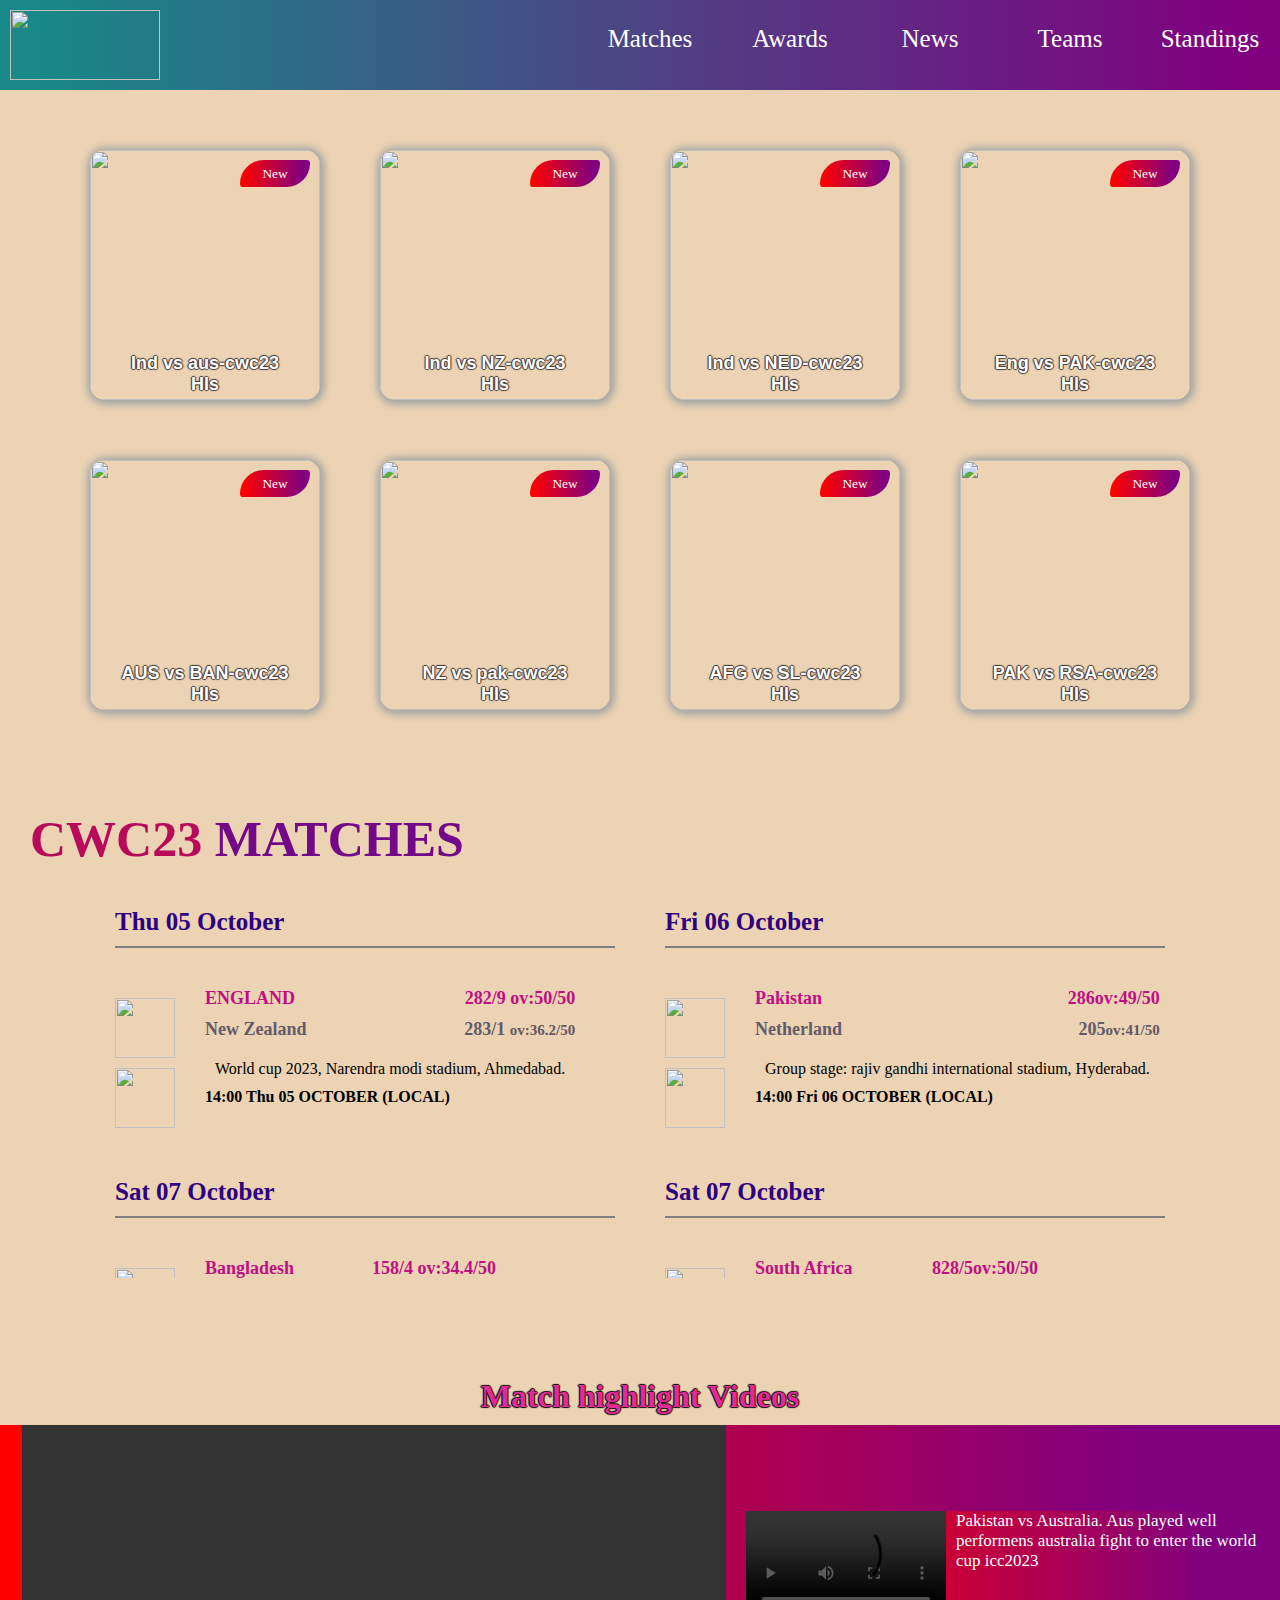
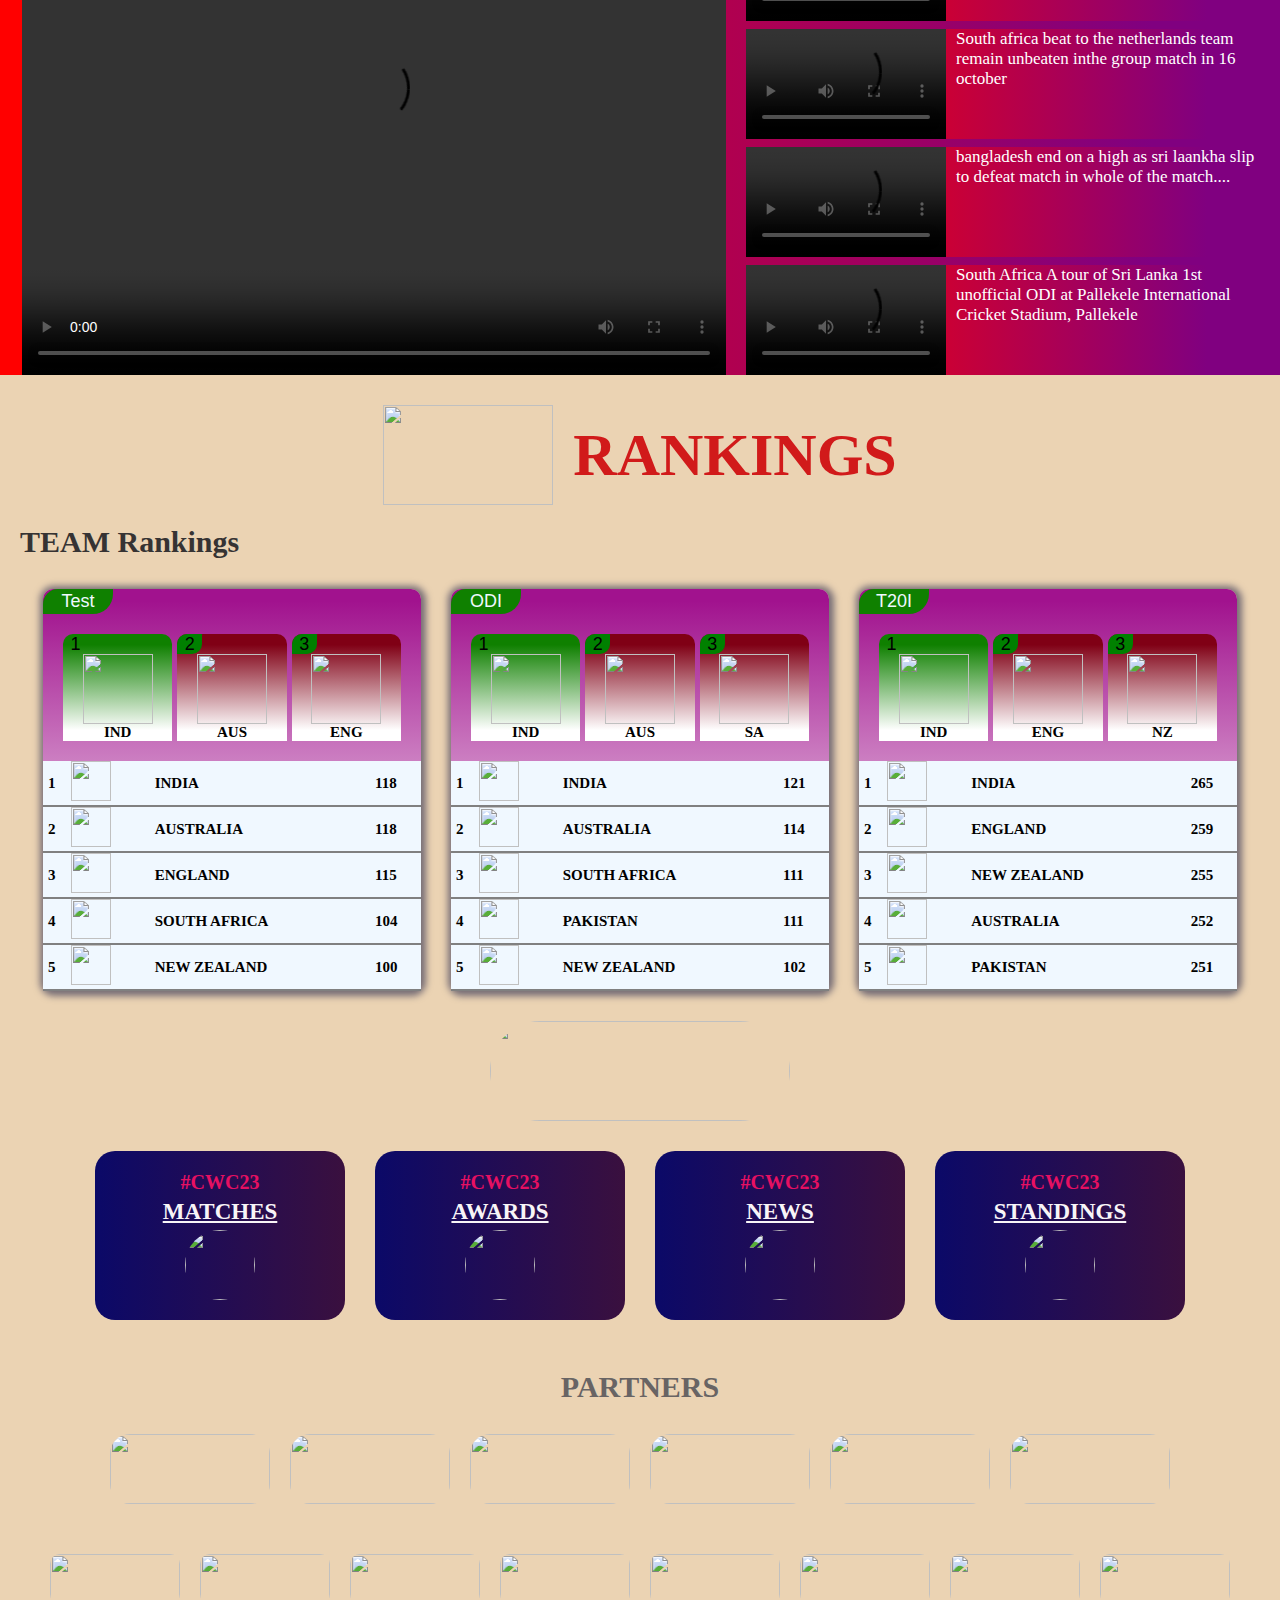
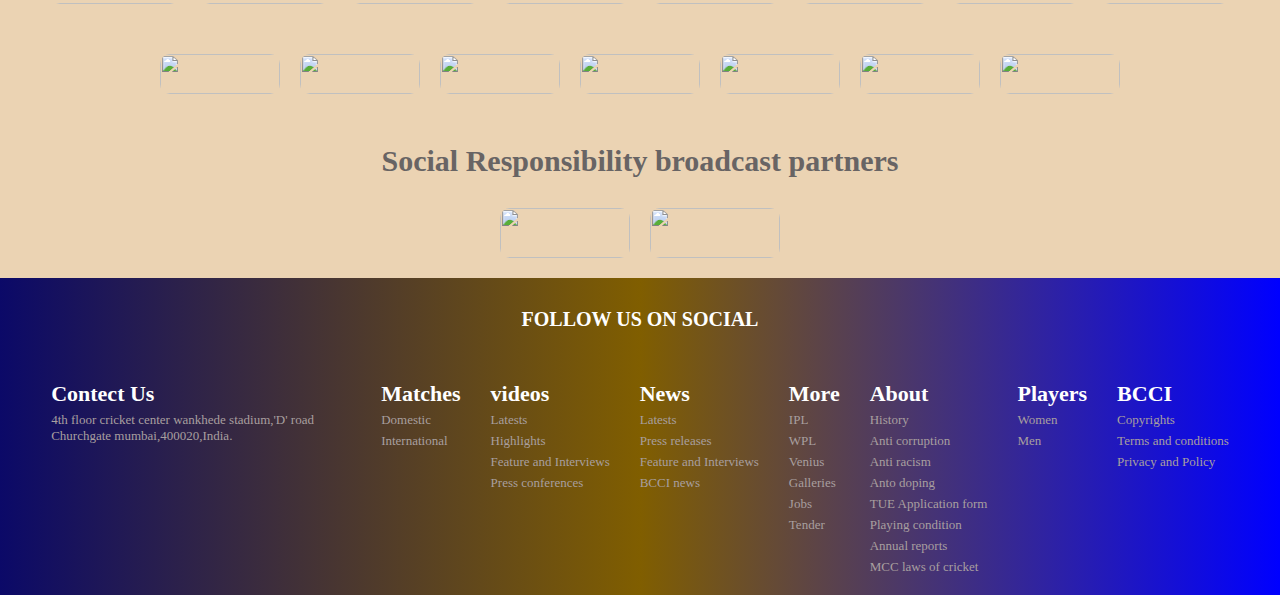
==== index.html @ f3cc15c2 "initial comment" ====
<!DOCTYPE html>
<html>
    <head>
        <title> ICC-Men's Cricket World cup-2023 </title>
        <link rel="stylesheet" type="text/css" href="./index.css"/>
        <meta name="viewport" content="width=device-width, initial-scale=1.0">
        <link rel="stylesheet" href="https://cdnjs.cloudflare.com/ajax/libs/font-awesome/6.4.2/css/all.min.css" integrity="sha512-z3gLpd7yknf1YoNbCzqRKc4qyor8gaKU1qmn+CShxbuBusANI9QpRohGBreCFkKxLhei6S9CQXFEbbKuqLg0DA==" crossorigin="anonymous" referrerpolicy="no-referrer" />
    </head>
    <body>
        <div class="overall-website">  <!--overall website div start-->

            <div class="website-container">         <!--website-container div start-->

                <div class="navbar">            <!--navbar div start-->
                    <img src="https://storage.googleapis.com/kaggle-datasets-images/3879062/6736158/74cc753b3baa33b9eede7b26b424e526/dataset-cover.png?t=2023-10-19-06-51-20"/>
                    <label for="box"><i class="fa-solid fa-bars"></i></label>
                
                    <input type="checkbox" id="box"/>
                    <div class="menu-nav">
                        <a class="matches-page" href="./index.html">Matches</a>
                        <a class="state-page" href="./states.html">Awards</a>
                        <a class="news-page" href="./news.html">News</a>
                        <a class="team-page" href="./teams.html">Teams</a>
                        <a class="stand-page" href="./standings.html">Standings</a>
                    </div>
                </div>                          <!--navbar div end-->

                <div class="match-info">        <!--match highlight pictures div start-->
                    <div class="ind-aus match-hls">
                        <button>New</button>
                    <img src="https://cdn.zeebiz.com/sites/default/files/2023/09/27/262496-untitled-design-43.jpg"/>
                    <p>Ind vs aus-cwc23 Hls</p>
                </div>
                <div class="ind-nz match-hls">
                    <button>New</button>
                    <img src="https://images.firstpost.com/wp-content/uploads/2022/11/IND-vs-NZ-LIVE-1.jpg"/>
                    <p>Ind vs NZ-cwc23 Hls</p>
                </div>
                <div class="ind-ned match-hls">
                    <button>New</button>
                    <img src="https://cricketaddictor.com/wp-content/uploads/2023/11/India-vs-Netherlands-2.webp"/>
                    <p>Ind vs NED-cwc23 Hls</p>
                </div>
                <div class="eng-pak match-hls">
                    <button>New</button>
                    <img src="https://imgnew.outlookindia.com/uploadimage/library/16_9/16_9_5/IMAGE_1699460988.webp"/>
                    <p>Eng vs PAK-cwc23 Hls</p>
                </div>
                <div class="aus-ban match-hls">   
                    <button>New</button>  
                    <img src="https://imgk.timesnownews.com/story/1561051353-zampa-celebrates-with-australia-teammates-ap.jpg?tr=w-400,h-300,fo-auto"/>
                    <p>AUS vs BAN-cwc23 Hls</p>
                </div>
                <div class="nz-pak match-hls">
                    <button>New</button>
                    <img src="https://c.ndtvimg.com/2023-09/lun0u4b_rachin-ravindra-afp_625x300_29_September_23.jpg?im=FaceCrop,algorithm=dnn,width=1200,height=675?im=FitAndFill=(800,400)"/>
                    <p>NZ vs pak-cwc23 Hls</p>
                </div>
                <div class="afg-sl match-hls">
                    <button>New</button>
                    <img src="https://img1.hscicdn.com/image/upload/f_auto/lsci/db/PICTURES/CMS/366700/366709.jpg"/>
                    <p>AFG vs SL-cwc23 Hls</p>
                </div>
                <div class="pak-rsa match-hls">
                    <button>New</button>
                    <img src="https://imgnew.outlookindia.com/uploadimage/library/16_9/16_9_5/IMAGE_1698427431.webp"/>
                    <p>PAK vs RSA-cwc23 Hls</p>
                </div>
                </div>                    <!--match highlight pictures div end-->

                <div class="matches-event">       <!--matches loc-time div start-->
                <h1>CWC23 <span>MATCHES</span></h1>
                <div class="day-date">         
                    <div class="match-day-date">            <!--matches event 1 overall div start-->
                        <h3 class="time">Thu 05 October</h3>
                        <div class="img-content">        
                            <div class="count-logo">
                            <img src="https://cdn.freebiesupply.com/logos/large/2x/england-logo-png-transparent.png"/>
                            <img src="https://cdn.freebiesupply.com/logos/large/2x/trade-new-zealand-logo-png-transparent.png"/>
                            </div>

                            <div class="location">
                                <div>
                                    <h3>ENGLAND</h3>
                                    <h3>282/9 <bold>ov:50/50</bold></h3>
                                </div>
                                <div>
                                    <h3>New Zealand</h3>
                                    <h3>283/1 <bold>ov:36.2/50</bold></h3>
                                </div>
                                <div>
                                    <p>World cup 2023, Narendra modi stadium, Ahmedabad.</p>
                                    <h4>14:00 Thu 05 OCTOBER (LOCAL)</h4>
                                </div>

                            </div>
                        </div>

                    </div>        <!--matches event 1 overall div end-->

                    <div class="match-day-date">            <!--matches event 2 overall div start-->
                        <h3 class="time">Fri 06 October</h3>
                        <div class="img-content">        
                            <div class="count-logo">
                            <img src="https://static.vecteezy.com/system/resources/previews/010/178/369/non_2x/flag-of-pakistan-free-photo.jpg"/>
                            <img src="https://upload.wikimedia.org/wikipedia/en/thumb/7/78/Netherlands_national_football_team_logo.svg/1200px-Netherlands_national_football_team_logo.svg.png"/>
                            </div>

                            <div class="location">
                                <div>
                                    <h3>Pakistan</h3>
                                    <h3>286<bold>ov:49/50</bold></h3>
                                </div>
                                <div>
                                    <h3>Netherland</h3>
                                    <h3>205<bold>ov:41/50</bold></h3>
                                </div>
                                <div>
                                    <p>Group stage: rajiv gandhi international stadium, Hyderabad.</p>
                                    <h4>14:00 Fri 06 OCTOBER (LOCAL)</h4>
                                </div>

                            </div>
                        </div>

                    </div>        <!--matches event 2 overall div end-->

                    <div class="match-day-date">            <!--matches event 3 overall div start-->
                        <h3 class="time">Sat 07 October</h3>
                        <div class="img-content">        
                            <div class="count-logo">
                            <img src="https://upload.wikimedia.org/wikipedia/commons/thumb/8/84/Government_Seal_of_Bangladesh.svg/1200px-Government_Seal_of_Bangladesh.svg.png"/>
                            <img src="https://upload.wikimedia.org/wikipedia/commons/thumb/c/cd/Flag_of_Afghanistan_%282013%E2%80%932021%29.svg/800px-Flag_of_Afghanistan_%282013%E2%80%932021%29.svg.png"/>
                            </div>

                            <div class="location">
                                <div>
                                    <h3>Bangladesh</h3>
                                    <h3>158/4 <bold>ov:34.4/50</bold></h3>
                                </div>
                                <div>
                                    <h3>Afganistan</h3>
                                    <h3>256<bold> ov:37.2/50</bold></h3>
                                </div>
                                <div>
                                    <p>Group stage: HPCA stadium, Dharamsala.</p>
                                    <h4>10:30 Sat 07 OCTOBER (LOCAL)</h4>
                                </div>

                            </div>
                        </div>

                    </div>        <!--matches event 3 overall div end--> 

                    <div class="match-day-date">            <!--matches event 4 overall div start-->
                        <h3 class="time">Sat 07 October</h3>
                        <div class="img-content">        
                            <div class="count-logo">
                            <img src="https://seeklogo.com/images/S/south-africa-flag-logo-09B8D021F0-seeklogo.com.png"/>
                            <img src="https://cdn.britannica.com/13/4413-004-3277D2EF/Flag-Sri-Lanka.jpg"/>
                            </div>

                            <div class="location">
                                <div>
                                    <h3>South Africa</h3>
                                    <h3>828/5<bold>ov:50/50</bold></h3>
                                </div>
                                <div>
                                    <h3>Sri Lankha</h3>
                                    <h3>326<bold>ov:44.5/50</bold></h3>
                                </div>
                                <div>
                                    <p>Group stage:Arun Jaitley stadium, Delhi.</p>
                                    <h4>14:00 Sat 07 OCTOBER (LOCAL)</h4>
                                </div>

                            </div>
                        </div>

                    </div>        <!--matches event 4 overall div end-->

                    <div class="match-day-date">            <!--matches event 5 overall div start-->
                        <h3 class="time">Sun 08 October</h3>
                        <div class="img-content">        
                            <div class="count-logo">
                            <img src="https://d1csarkz8obe9u.cloudfront.net/posterpreviews/india-flag-design-template-186e8b084e00b5e1f777ddf3f534b763_screen.jpg?ts=1625072969"/>
                            <img src="https://logowik.com/content/uploads/images/816_australia_flag.jpg"/>
                            </div>

                            <div class="location">
                                <div>
                                    <h3>India</h3>
                                    <h3>201/4 <bold>ov:41.2/50</bold></h3>
                                </div>
                                <div>
                                    <h3>Australia</h3>
                                    <h3>282/9 <bold>ov:49.3/50</bold></h3>
                                </div>
                                <div>
                                    <p>Group Stage: MA Chidambaram stadium, chennai.</p>
                                    <h4>14:00 Sun 08 OCTOBER (LOCAL)</h4>
                                </div>

                            </div>
                        </div>

                    </div>        <!--matches event 5 overall div end-->

                    <div class="match-day-date">            <!--matches event 6 overall div start-->
                        <h3 class="time">Mon 09 October</h3>
                        <div class="img-content">        
                            <div class="count-logo">
                            <img src="https://i.pinimg.com/originals/b4/72/51/b47251a51c6e125e9078f920d0174de6.png"/>
                            <img src="https://upload.wikimedia.org/wikipedia/en/thumb/7/78/Netherlands_national_football_team_logo.svg/1200px-Netherlands_national_football_team_logo.svg.png"/>
                            </div>

                            <div class="location">
                                <div>
                                    <h3>New Zealand</h3>
                                    <h3>322/7 <bold>ov:50/50</bold></h3>
                                </div>
                                <div>
                                    <h3>Netherland</h3>
                                    <h3>223/9 <bold>ov:46.3/50</bold></h3>
                                </div>
                                <div>
                                    <p>Group Stage: Rajiv gandhi international stadium, Hyderabad.</p>
                                    <h4>14:00 Mon 09 OCTOBER (LOCAL)</h4>
                                </div>

                            </div>
                        </div>

                    </div>        <!--matches event 6 overall div end-->

                    <div class="match-day-date">            <!--matches event 7 overall div start-->
                        <h3 class="time">Tue 10 October</h3>
                        <div class="img-content">        
                            <div class="count-logo">
                            <img src="https://cdn.freebiesupply.com/logos/large/2x/england-logo-png-transparent.png"/>
                            <img src="https://upload.wikimedia.org/wikipedia/commons/thumb/8/84/Government_Seal_of_Bangladesh.svg/1200px-Government_Seal_of_Bangladesh.svg.png"/>
                            </div>

                            <div class="location">
                                <div>
                                    <h3>ENGLAND</h3>
                                    <h3>364/9 <bold>ov:50/50</bold></h3>
                                </div>
                                <div>
                                    <h3>Bangladesh</h3>
                                    <h3>227 <bold>ov:48.2/50</bold></h3>
                                </div>
                                <div>
                                    <p>Group Stage: HPCA Stadium Dharamsala.</p>
                                    <h4>10:30 Thu 10 OCTOBER (LOCAL)</h4>
                                </div>

                            </div>
                        </div>

                    </div>        <!--matches event 7 overall div end-->

                    <div class="match-day-date">            <!--matches event 8  overall div start-->
                        <h3 class="time">Tue 10 October</h3>
                        <div class="img-content">        
                            <div class="count-logo">
                            <img src="https://static.vecteezy.com/system/resources/previews/010/178/369/non_2x/flag-of-pakistan-free-photo.jpg"/>
                            <img src="https://iconape.com/wp-content/png_logo_vector/sri-lanka-flag-logo.png"/>
                            </div>

                            <div class="location">
                                <div>
                                    <h3>Pakistan</h3>
                                    <h3>345/4 <bold>ov:48.2/50</bold></h3>
                                </div>
                                <div>
                                    <h3>Sri Lankha</h3>
                                    <h3>344/9 <bold>ov:50/50</bold></h3>
                                </div>
                                <div>
                                    <p>Group Stage: Rajiv gandhi international stadium,  Hyderabad.</p>
                                    <h4>14:00 Tue 105 OCTOBER (LOCAL)</h4>
                                </div>

                            </div>
                        </div>

                    </div>        <!--matches event 8 overall div end-->

                    <div class="match-day-date">            <!--matches event 9 overall div start-->
                        <h3 class="time">Wed 11 October</h3>
                        <div class="img-content">        
                            <div class="count-logo">
                            <img src="https://d1csarkz8obe9u.cloudfront.net/posterpreviews/india-flag-design-template-186e8b084e00b5e1f777ddf3f534b763_screen.jpg?ts=1625072969"/>
                            <img src="https://cdn.freebiesupply.com/logos/large/2x/flag-of-afghanistan-logo-svg-vector.svg"/>
                            </div>

                            <div class="location">
                                <div>
                                    <h3>India</h3>
                                    <h3>273/2 <bold>ov:35/50</bold></h3>
                                </div>
                                <div>
                                    <h3>Afghanistan</h3>
                                    <h3>272/8 <bold>ov:50/50</bold></h3>
                                </div>
                                <div>
                                    <p>Group Stage: Arun jaitley stadium, Delhi.</p>
                                    <h4>14:00 Wed 11 OCTOBER (LOCAL)</h4>
                                </div>

                            </div>
                        </div>

                    </div>        <!--matches event 9 overall div end-->

                    <div class="match-day-date">            <!--matches event 10 overall div start-->
                        <h3 class="time">Thu 12 October</h3>
                        <div class="img-content">        
                            <div class="count-logo">
                            <img src="https://logowik.com/content/uploads/images/816_australia_flag.jpg"/>
                            <img src="https://seeklogo.com/images/S/south-africa-flag-logo-09B8D021F0-seeklogo.com.png"/>
                            </div>

                            <div class="location">
                                <div>
                                    <h3>Australia</h3>
                                    <h3>177 <bold>ov:40.5/50</bold></h3>
                                </div>
                                <div>
                                    <h3>South Africa</h3>
                                    <h3>311/7 <bold>ov:50/50</bold></h3>
                                </div>
                                <div>
                                    <p>Group Stage: BRSABVE Cricket stadium, lucknow.</p>
                                    <h4>14:00 THU 12 OCTOBER (LOCAL)</h4>
                                </div>

                            </div>
                        </div>

                    </div>        <!--matches event 10 overall div end-->

                    <div class="match-day-date">            <!--matches event 11 overall div start-->
                        <h3 class="time">Fri 13 October</h3>
                        <div class="img-content">        
                            <div class="count-logo">
                            <img src="https://i.pinimg.com/originals/b4/72/51/b47251a51c6e125e9078f920d0174de6.png"/>
                            <img src="https://upload.wikimedia.org/wikipedia/commons/thumb/8/84/Government_Seal_of_Bangladesh.svg/1200px-Government_Seal_of_Bangladesh.svg.png"/>
                            </div>

                            <div class="location">
                                <div>
                                    <h3>New Zealand</h3>
                                    <h3>248/2 <bold>ov:42.5/50</bold></h3>
                                </div>
                                <div>
                                    <h3>Bangladesh</h3>
                                    <h3>245/9 <bold>ov:50/50</bold></h3>
                                </div>
                                <div>
                                    <p>Group Stage: MA Chidambaram stadium, Chennai.</p>
                                    <h4>14:00 Fri 13 OCTOBER (LOCAL)</h4>
                                </div>

                            </div>
                        </div>

                    </div>        <!--matches event 11 overall div end-->

                    <div class="match-day-date">            <!--matches event 12 overall div start-->
                        <h3 class="time">Sat 14 October</h3>
                        <div class="img-content">        
                            <div class="count-logo">
                            <img src="https://d1csarkz8obe9u.cloudfront.net/posterpreviews/india-flag-design-template-186e8b084e00b5e1f777ddf3f534b763_screen.jpg?ts=1625072969"/>
                            <img src="https://static.vecteezy.com/system/resources/previews/010/178/369/non_2x/flag-of-pakistan-free-photo.jpg"/>
                            </div>

                            <div class="location">
                                <div>
                                    <h3>India</h3>
                                    <h3>192/3 <bold>ov:30.3/50</bold></h3>
                                </div>
                                <div>
                                    <h3>Pakistan</h3>
                                    <h3>191 <bold>ov:42.5/50</bold></h3>
                                </div>
                                <div>
                                    <p>Group Stage: Narendra modi stadium, Ahmedabad.</p>
                                    <h4>14:00 Sat 14 OCTOBER (LOCAL)</h4>
                                </div>

                            </div>
                        </div>

                    </div>        <!--matches event 12 overall div end-->

                    <div class="match-day-date">            <!--matches event 13 overall div start-->
                        <h3 class="time">Sun 15 October</h3>
                        <div class="img-content">        
                            <div class="count-logo">
                            <img src="https://cdn.freebiesupply.com/logos/large/2x/england-logo-png-transparent.png"/>
                            <img src="https://cdn.freebiesupply.com/logos/large/2x/flag-of-afghanistan-logo-svg-vector.svg"/>
                            </div>

                            <div class="location">
                                <div>
                                    <h3>ENGLAND</h3>
                                    <h3>215<bold>ov:40.3/50</bold></h3>
                                </div>
                                <div>
                                    <h3>Afghanistan</h3>
                                    <h3>284<bold>ov:49.5/50</bold></h3>
                                </div>
                                <div>
                                    <p>Group Stage: Arun jaitley stadium,  Delhi.</p>
                                    <h4>14:00 Sun 15 OCTOBER (LOCAL)</h4>
                                </div>

                            </div>
                        </div>

                    </div>        <!--matches event 13 overall div end-->

                    <div class="match-day-date">            <!--matches event 14 overall div start-->
                        <h3 class="time">Mon 16 October</h3>
                        <div class="img-content">        
                            <div class="count-logo">
                            <img src="https://logowik.com/content/uploads/images/816_australia_flag.jpg"/>
                            <img src="https://iconape.com/wp-content/png_logo_vector/sri-lanka-flag-logo.png"/>
                            </div>

                            <div class="location">
                                <div>
                                    <h3>Australia</h3>
                                    <h3>215/5 <bold>ov:35.5/50</bold></h3>
                                </div>
                                <div>
                                    <h3>Sri Lankha</h3>
                                    <h3>209 <bold>ov:43.3/50</bold></h3>
                                </div>
                                <div>
                                    <p>Group Stage: BRSABVE Cricket Stadium, Lucknow.</p>
                                    <h4>14:00 Mon 16 OCTOBER (LOCAL)</h4>
                                </div>

                            </div>
                        </div>

                    </div>        <!--matches event 14 overall div end-->

                    <div class="match-day-date">            <!--matches event 15 overall div start-->
                        <h3 class="time">Tue 17 October</h3>
                        <div class="img-content">        
                            <div class="count-logo">
                            <img src="https://seeklogo.com/images/S/south-africa-flag-logo-09B8D021F0-seeklogo.com.png"/>
                            <img src="https://upload.wikimedia.org/wikipedia/en/thumb/7/78/Netherlands_national_football_team_logo.svg/1200px-Netherlands_national_football_team_logo.svg.png"/>
                            </div>

                            <div class="location">
                                <div>
                                    <h3>South Africa</h3>
                                    <h3>207<bold>ov:42.5/50</bold></h3>
                                </div>
                                <div>
                                    <h3>Netherlands</h3>
                                    <h3>245/8 <bold>ov:43/50</bold></h3>
                                </div>
                                <div>
                                    <p>Group Stage: HPCA Stadium, Dharamsala.</p>
                                    <h4>14:00 Tue 17 OCTOBER (LOCAL)</h4>
                                </div>

                            </div>
                        </div>

                    </div>        <!--matches event 15 overall div end-->

                    <div class="match-day-date">            <!--matches event 16 overall div start-->
                        <h3 class="time">Wed 18 October</h3>
                        <div class="img-content">        
                            <div class="count-logo">
                            <img src="https://i.pinimg.com/originals/b4/72/51/b47251a51c6e125e9078f920d0174de6.png"/>
                            <img src="https://cdn.freebiesupply.com/logos/large/2x/flag-of-afghanistan-logo-svg-vector.svg"/>
                            </div>

                            <div class="location">
                                <div>
                                    <h3>New Zealand</h3>
                                    <h3>288/6 <bold>ov:50/50</bold></h3>
                                </div>
                                <div>
                                    <h3>Afghanistan</h3>
                                    <h3>139 <bold>ov:34.4/50</bold></h3>
                                </div>
                                <div>
                                    <p>Group Stage: MA chidambaram stadium, Chennai.</p>
                                    <h4>14:00 wed 18 OCTOBER (LOCAL)</h4>
                                </div>

                            </div>
                        </div>

                    </div>        <!--matches event 16 overall div end-->

                    <div class="match-day-date">            <!--matches event 17 overall div start-->
                        <h3 class="time">Thu 19 October</h3>
                        <div class="img-content">        
                            <div class="count-logo">
                            <img src="https://d1csarkz8obe9u.cloudfront.net/posterpreviews/india-flag-design-template-186e8b084e00b5e1f777ddf3f534b763_screen.jpg?ts=1625072969"/>
                            <img src="https://upload.wikimedia.org/wikipedia/commons/thumb/8/84/Government_Seal_of_Bangladesh.svg/1200px-Government_Seal_of_Bangladesh.svg.png"/>
                            </div>

                            <div class="location">
                                <div>
                                    <h3>India</h3>
                                    <h3>261/3 <bold>ov:41.3/50</bold></h3>
                                </div>
                                <div>
                                    <h3>Bangladesh</h3>
                                    <h3>256/8 <bold>ov:50/50</bold></h3>
                                </div>
                                <div>
                                    <p>Group Stage:  MCA international stadium, Pune.</p>
                                    <h4>14:00 Thu 19 OCTOBER (LOCAL)</h4>
                                </div>

                            </div>
                        </div>

                    </div>        <!--matches event 17 overall div end-->

                    <div class="match-day-date">            <!--matches event 18 overall div start-->
                        <h3 class="time">Fri 20 October</h3>
                        <div class="img-content">        
                            <div class="count-logo">
                            <img src="https://logowik.com/content/uploads/images/816_australia_flag.jpg"/>
                            <img src="https://static.vecteezy.com/system/resources/previews/010/178/369/non_2x/flag-of-pakistan-free-photo.jpg"/>
                            </div>

                            <div class="location">
                                <div>
                                    <h3>Australia</h3>
                                    <h3>267/9 <bold>ov:50/50</bold></h3>
                                </div>
                                <div>
                                    <h3>Pakistan</h3>
                                    <h3>305 <bold>ov:45.3/50</bold></h3>
                                </div>
                                <div>
                                    <p>Group Stage: M. Chinnaswamy stadium, Bengaluru.</p>
                                    <h4>14:00 fri 20 OCTOBER (LOCAL)</h4>
                                </div>

                            </div>
                        </div>

                    </div>        <!--matches event 18 overall div end-->

                    <div class="match-day-date">            <!--matches event 19 overall div start-->
                        <h3 class="time">Sat 21 October</h3>
                        <div class="img-content">        
                            <div class="count-logo">
                            <img src="https://upload.wikimedia.org/wikipedia/en/thumb/7/78/Netherlands_national_football_team_logo.svg/1200px-Netherlands_national_football_team_logo.svg.png"/>
                            <img src="https://iconape.com/wp-content/png_logo_vector/sri-lanka-flag-logo.png"/>
                            </div>

                            <div class="location">
                                <div>
                                    <h3>Netherlands</h3>
                                    <h3>262 <bold>ov:49.4/50</bold></h3>
                                </div>
                                <div>
                                    <h3>Sri Lankha</h3>
                                    <h3>263/3 <bold>ov:48.2/50</bold></h3>
                                </div>
                                <div>
                                    <p>World cup 2023, knockout Stage Wankhede Stadium,Mumbai.</p>
                                    <h4>14:00 Sat 21 OCTOBER (LOCAL)</h4>
                                </div>

                            </div>
                        </div>

                    </div>        <!--matches event 19 overall div end-->

                    <div class="match-day-date">            <!--matches event 20 overall div start-->
                        <h3 class="time">Sat 21 October</h3>
                        <div class="img-content">        
                            <div class="count-logo">
                            <img src="https://cdn.freebiesupply.com/logos/large/2x/england-logo-png-transparent.png"/>
                            <img src="https://seeklogo.com/images/S/south-africa-flag-logo-09B8D021F0-seeklogo.com.png"/>
                            </div>

                            <div class="location">
                                <div>
                                    <h3>ENGLAND</h3>
                                    <h3>170 <bold>ov:22/50</bold></h3>
                                </div>
                                <div>
                                    <h3>South Africa</h3>
                                    <h3>399/7 <bold>ov:50/50</bold></h3>
                                </div>
                                <div>
                                    <p>Group Stage: Wankhede stadium, Mumbai.</p>
                                    <h4>14:00 Sat 21 OCTOBER (LOCAL)</h4>
                                </div>

                            </div>
                        </div>

                    </div>        <!--matches event 20 overall div end-->

                    <div class="match-day-date">            <!--matches event 21 overall div start-->
                        <h3 class="time">Sun 22 October</h3>
                        <div class="img-content">        
                            <div class="count-logo">
                            <img src="https://d1csarkz8obe9u.cloudfront.net/posterpreviews/india-flag-design-template-186e8b084e00b5e1f777ddf3f534b763_screen.jpg?ts=1625072969"/>
                            <img src="https://i.pinimg.com/736x/da/ed/e6/daede60a58c1331c176f3a78d3ceeda9.jpg"/>
                            </div>

                            <div class="location">
                                <div>
                                    <h3>India</h3>
                                    <h3>274/6 <bold>ov:48/50</bold></h3>
                                </div>
                                <div>
                                    <h3>New Zealand</h3>
                                    <h3>273 <bold>ov:50/50</bold></h3>
                                </div>
                                <div>
                                    <p>Group Stage: HPCA stadium,  Dharamsala.</p>
                                    <h4>14:00 Sun 22 OCTOBER (LOCAL)</h4>
                                </div>

                            </div>
                        </div>

                    </div>        <!--matches event 21 overall div end-->

                    <div class="match-day-date">            <!--matches event 22 overall div start-->
                        <h3 class="time">mon 23 October</h3>
                        <div class="img-content">        
                            <div class="count-logo">
                            <img src="https://static.vecteezy.com/system/resources/previews/010/178/369/non_2x/flag-of-pakistan-free-photo.jpg"/>
                            <img src="https://cdn.freebiesupply.com/logos/large/2x/flag-of-afghanistan-logo-svg-vector.svg"/>
                            </div>

                            <div class="location">
                                <div>
                                    <h3>Pakistan</h3>
                                    <h3>282/7 <bold>ov:50/50</bold></h3>
                                </div>
                                <div>
                                    <h3>Afghanistan</h3>
                                    <h3>286/2 <bold>ov:49/50</bold></h3>
                                </div>
                                <div>
                                    <p>Group Stage: MA Chidhambaram stadium,  Chennai.</p>
                                    <h4>14:00 Mon 23 OCTOBER (LOCAL)</h4>
                                </div>

                            </div>
                        </div>

                    </div>        <!--matches event 22 overall div end-->

                    <div class="match-day-date">            <!--matches event 23 overall div start-->
                        <h3 class="time">Tue 24 October</h3>
                        <div class="img-content">        
                            <div class="count-logo">
                            <img src="https://seeklogo.com/images/S/south-africa-flag-logo-09B8D021F0-seeklogo.com.png"/>
                            <img src="https://upload.wikimedia.org/wikipedia/commons/thumb/8/84/Government_Seal_of_Bangladesh.svg/1200px-Government_Seal_of_Bangladesh.svg.png"/>
                            </div>

                            <div class="location">
                                <div>
                                    <h3>South Africa</h3>
                                    <h3>382/5 <bold>ov:50/50</bold></h3>
                                </div>
                                <div>
                                    <h3>Bangladesh</h3>
                                    <h3>233<bold>ov:46.4/50</bold></h3>
                                </div>
                                <div>
                                    <p>Group Stage: Wenkhede stadium,  Mumbai.</p>
                                    <h4>14:00 Tue 24 OCTOBER (LOCAL)</h4>
                                </div>

                            </div>
                        </div>

                    </div>        <!--matches event 23 overall div end-->

                    <div class="match-day-date">            <!--matches event 24 overall div start-->
                        <h3 class="time">Wed 25 October</h3>
                        <div class="img-content">        
                            <div class="count-logo">
                            <img src="https://logowik.com/content/uploads/images/816_australia_flag.jpg"/>
                            <img src="https://upload.wikimedia.org/wikipedia/en/thumb/7/78/Netherlands_national_football_team_logo.svg/1200px-Netherlands_national_football_team_logo.svg.png"/>
                            </div>

                            <div class="location">
                                <div>
                                    <h3>Australia</h3>
                                    <h3>399/8 <bold>ov:50/50</bold></h3>
                                </div>
                                <div>
                                    <h3>Netherlands</h3>
                                    <h3>99 <bold>ov:21/50</bold></h3>
                                </div>
                                <div>
                                    <p>Group Stage: Arun Jaitley stadium, Delhi.</p>
                                    <h4>14:00 Wed 25 OCTOBER (LOCAL)</h4>
                                </div>

                            </div>
                        </div>

                    </div>        <!--matches event 24 overall div end-->

                    <div class="match-day-date">            <!--matches event 25 overall div start-->
                        <h3 class="time">Thu 26 October</h3>
                        <div class="img-content">        
                            <div class="count-logo">
                            <img src="https://cdn.freebiesupply.com/logos/large/2x/england-logo-png-transparent.png"/>
                            <img src="https://iconape.com/wp-content/png_logo_vector/sri-lanka-flag-logo.png"/>
                            </div>

                            <div class="location">
                                <div>
                                    <h3>ENGLAND</h3>
                                    <h3>156 <bold>ov:32.2/50</bold></h3>
                                </div>
                                <div>
                                    <h3>Sri Lanka</h3>
                                    <h3>162/2 <bold>ov:25.4/50</bold></h3>
                                </div>
                                <div>
                                    <p>Group Stage: M.Chinnaswamy stadium, Bengaluru.</p>
                                    <h4>14:00 Thu 26 OCTOBER (LOCAL)</h4>
                                </div>

                            </div>
                        </div>

                    </div>        <!--matches event 25 overall div end-->

                    <div class="match-day-date">            <!--matches event 26 overall div start-->
                        <h3 class="time">Fri 27 October</h3>
                        <div class="img-content">        
                            <div class="count-logo">
                            <img src="https://static.vecteezy.com/system/resources/previews/010/178/369/non_2x/flag-of-pakistan-free-photo.jpg"/>
                            <img src="https://seeklogo.com/images/S/south-africa-flag-logo-09B8D021F0-seeklogo.com.png"/>
                            </div>

                            <div class="location">
                                <div>
                                    <h3>Pakistan</h3>
                                    <h3>270 <bold>ov:46.4/50</bold></h3>
                                </div>
                                <div>
                                    <h3>South Africa</h3>
                                    <h3>279/9 <bold>ov:47.2/50</bold></h3>
                                </div>
                                <div>
                                    <p>Group Stage: MA Chidhambaram stadium,  Chennai.</p>
                                    <h4>14:00 Fri 27 OCTOBER (LOCAL)</h4>
                                </div>

                            </div>
                        </div>

                    </div>        <!--matches event 26 overall div end-->

                    <div class="match-day-date">            <!--matches event 27 overall div start-->
                        <h3 class="time">Sat 28 October</h3>
                        <div class="img-content">        
                            <div class="count-logo">
                            <img src="https://logowik.com/content/uploads/images/816_australia_flag.jpg"/>
                            <img src="https://i.pinimg.com/736x/da/ed/e6/daede60a58c1331c176f3a78d3ceeda9.jpg"/>
                            </div>

                            <div class="location">
                                <div>
                                    <h3>Australia</h3>
                                    <h3>388 <bold>ov:49.2/50</bold></h3>
                                </div>
                                <div>
                                    <h3>New Zealand</h3>
                                    <h3>383/9 <bold>ov:50/50</bold></h3>
                                </div>
                                <div>
                                    <p>Group Stage: HPCA Stadium,  Dharamsala.</p>
                                    <h4>10:30 Sat 28 OCTOBER (LOCAL)</h4>
                                </div>

                            </div>
                        </div>

                    </div>        <!--matches event 27 overall div end-->

                    <div class="match-day-date">            <!--matches event 28 overall div start-->
                        <h3 class="time">Sat 28 October</h3>
                        <div class="img-content">        
                            <div class="count-logo">
                            <img src="https://upload.wikimedia.org/wikipedia/en/thumb/7/78/Netherlands_national_football_team_logo.svg/1200px-Netherlands_national_football_team_logo.svg.png"/>
                            <img src="https://upload.wikimedia.org/wikipedia/commons/thumb/8/84/Government_Seal_of_Bangladesh.svg/1200px-Government_Seal_of_Bangladesh.svg.png"/>
                            </div>

                            <div class="location">
                                <div>
                                    <h3>Netherlands</h3>
                                    <h3>229 <bold>ov:50/50</bold></h3>
                                </div>
                                <div>
                                    <h3>Bangladesh</h3>
                                    <h3>142 <bold>ov:42.2/50</bold></h3>
                                </div>
                                <div>
                                    <p>Group Stage: Eden Gardens,  Kolkata.</p>
                                    <h4>14:00 Sat 28 OCTOBER (LOCAL)</h4>
                                </div>

                            </div>
                        </div>

                    </div>        <!--matches event 28 overall div end-->

                    <div class="match-day-date">            <!--matches event 29 overall div start-->
                        <h3 class="time">Sun 29 October</h3>
                        <div class="img-content">        
                            <div class="count-logo">
                            <img src="https://d1csarkz8obe9u.cloudfront.net/posterpreviews/india-flag-design-template-186e8b084e00b5e1f777ddf3f534b763_screen.jpg?ts=1625072969"/>
                            <img src="https://cdn.freebiesupply.com/logos/large/2x/england-logo-png-transparent.png"/>
                            </div>

                            <div class="location">
                                <div>
                                    <h3>India</h3>
                                    <h3>229/9 <bold>ov:50/50</bold></h3>
                                </div>
                                <div>
                                    <h3>England</h3>
                                    <h3>129 <bold>ov:50/50</bold></h3>
                                </div>
                                <div>
                                    <p>Group Stage: BRSABVE Cricket stadium,  lucknow.</p>
                                    <h4>14:00 Sat 29 OCTOBER (LOCAL)</h4>
                                </div>

                            </div>
                        </div>

                    </div>        <!--matches event 29 overall div end-->

                    <div class="match-day-date">            <!--matches event 30 overall div start-->
                        <h3 class="time">Mon 30 October</h3>
                        <div class="img-content">        
                            <div class="count-logo">
                            <img src="https://cdn.freebiesupply.com/logos/large/2x/flag-of-afghanistan-logo-svg-vector.svg"/>
                            <img src="https://iconape.com/wp-content/png_logo_vector/sri-lanka-flag-logo.png"/>
                            </div>

                            <div class="location">
                                <div>
                                    <h3>Afganistan</h3>
                                    <h3>242/3 <bold>ov:45.2/50</bold></h3>
                                </div>
                                <div>
                                    <h3>Sri Lankha</h3>
                                    <h3>241 <bold>ov:49.3/50</bold></h3>
                                </div>
                                <div>
                                    <p>Group Stage: MCA international stadium, Pune.</p>
                                    <h4>14:00 Mon 30 OCTOBER (LOCAL)</h4>
                                </div>

                            </div>
                        </div>

                    </div>        <!--matches event 30 overall div end-->

                    <div class="match-day-date">            <!--matches event 31 overall div start-->
                        <h3 class="time">Tue 31 October</h3>
                        <div class="img-content">        
                            <div class="count-logo">
                            <img src="https://static.vecteezy.com/system/resources/previews/010/178/369/non_2x/flag-of-pakistan-free-photo.jpg"/>
                            <img src="https://upload.wikimedia.org/wikipedia/commons/thumb/8/84/Government_Seal_of_Bangladesh.svg/1200px-Government_Seal_of_Bangladesh.svg.png"/>
                            </div>

                            <div class="location">
                                <div>
                                    <h3>Pakistan</h3>
                                    <h3>205/3 <bold>ov:32.3/50</bold></h3>
                                </div>
                                <div>
                                    <h3>Bangladesh</h3>
                                    <h3>204 <bold>ov:45.1/50</bold></h3>
                                </div>
                                <div>
                                    <p>Group Stage: Eden Gardens, Kolkata.</p>
                                    <h4>14:00 Tue 31 OCTOBER (LOCAL)</h4>
                                </div>

                            </div>
                        </div>

                    </div>        <!--matches event 31 overall div end-->

                    <div class="match-day-date">            <!--matches event 32 overall div start-->
                        <h3 class="time">Wed 01 November</h3>
                        <div class="img-content">        
                            <div class="count-logo">
                            <img src="https://i.pinimg.com/736x/da/ed/e6/daede60a58c1331c176f3a78d3ceeda9.jpg"/>
                            <img src="https://seeklogo.com/images/S/south-africa-flag-logo-09B8D021F0-seeklogo.com.png"/>
                            </div>

                            <div class="location">
                                <div>
                                    <h3>New Zealand</h3>
                                    <h3>167 <bold>ov:35.3/50</bold></h3>
                                </div>
                                <div>
                                    <h3>South Africa</h3>
                                    <h3>357/4 <bold>ov:50/50</bold></h3>
                                </div>
                                <div>
                                    <p>Group Stage: MCA international stadium,  Pune.</p>
                                    <h4>14:00 Wed 01 November (LOCAL)</h4>
                                </div>

                            </div>
                        </div>

                    </div>        <!--matches event 32 overall div end-->

                    <div class="match-day-date">            <!--matches event 33 overall div start-->
                        <h3 class="time">Thu 02 November</h3>
                        <div class="img-content">        
                            <div class="count-logo">
                            <img src="https://d1csarkz8obe9u.cloudfront.net/posterpreviews/india-flag-design-template-186e8b084e00b5e1f777ddf3f534b763_screen.jpg?ts=1625072969"/>
                            <img src="https://iconape.com/wp-content/png_logo_vector/sri-lanka-flag-logo.png"/>
                            </div>

                            <div class="location">
                                <div>
                                    <h3>India</h3>
                                    <h3>357/8 <bold>ov:50/50</bold></h3>
                                </div>
                                <div>
                                    <h3>Sri Lanka</h3>
                                    <h3>55 <bold>ov:19.4/50</bold></h3>
                                </div>
                                <div>
                                    <p>Group Stage: Wenkhede stadium,  Mumbai.</p>
                                    <h4>14:00 Tus 02 November (LOCAL)</h4>
                                </div>

                            </div>
                        </div>

                    </div>        <!--matches event 33 overall div end-->

                    <div class="match-day-date">            <!--matches event 34 overall div start-->
                        <h3 class="time">Fri 03 November</h3>
                        <div class="img-content">        
                            <div class="count-logo">
                            <img src="https://upload.wikimedia.org/wikipedia/en/thumb/7/78/Netherlands_national_football_team_logo.svg/1200px-Netherlands_national_football_team_logo.svg.png"/>
                            <img src="https://cdn.freebiesupply.com/logos/large/2x/flag-of-afghanistan-logo-svg-vector.svg"/>
                            </div>

                            <div class="location">
                                <div>
                                    <h3>Netherlands</h3>
                                    <h3>179 <bold>ov:46.3/50</bold></h3>
                                </div>
                                <div>
                                    <h3>Afganistan</h3>
                                    <h3>181/3 <bold>ov:31.3/50</bold></h3>
                                </div>
                                <div>
                                    <p>Group Stage: BRSABVE cricket stadium,   Lucknow.</p>
                                    <h4>14:00 Fri 03 November (LOCAL)</h4>
                                </div>

                            </div>
                        </div>

                    </div>        <!--matches event 34 overall div end-->

                    <div class="match-day-date">            <!--matches event 35 overall div start-->
                        <h3 class="time">Sat 04 November</h3>
                        <div class="img-content">        
                            <div class="count-logo">
                            <img src="https://seeklogo.com/images/N/New_Zealand_Football-logo-B2814940BA-seeklogo.com.png"/>
                            <img src="https://cdn.freebiesupply.com/logos/large/2x/flag-of-afghanistan-logo-svg-vector.svg"/>
                            </div>

                            <div class="location">
                                <div>
                                    <h3>New Zealand</h3>
                                    <h3>401/6 <bold>ov:50/50</bold></h3>
                                </div>
                                <div>
                                    <h3>Pakistan</h3>
                                    <h3>200/1 <bold>ov:25.3/25.1</bold></h3>
                                </div>
                                <div>
                                    <p>Group Stage: M. Chinnaswamy stadium,  Bengaluru.</p>
                                    <h4>10:30 Sat 04 Novembar (LOCAL)</h4>
                                </div>

                            </div>
                        </div>

                    </div>        <!--matches event 35 overall div end-->

                    <div class="match-day-date">            <!--matches event 36 overall div start-->
                        <h3 class="time">Sat 04 November</h3>
                        <div class="img-content">        
                            <div class="count-logo">
                            <img src="https://cdn.freebiesupply.com/logos/large/2x/england-logo-png-transparent.png"/>
                            <img src="https://logowik.com/content/uploads/images/816_australia_flag.jpg"/>
                            </div>

                            <div class="location">
                                <div>
                                    <h3>ENGLAND</h3>
                                    <h3>253 <bold>ov:48.1/50</bold></h3>
                                </div>
                                <div>
                                    <h3>Australia</h3>
                                    <h3>286 <bold>ov:49.3/50</bold></h3>
                                </div>
                                <div>
                                    <p>Group Stage: Narendra modi stadium,  Ahmedabad.</p>
                                    <h4>14:00 Sat 04 November (LOCAL)</h4>
                                </div>

                            </div>
                        </div>

                    </div>        <!--matches event 36 overall div end-->

                    <div class="match-day-date">            <!--matches event 37 overall div start-->
                        <h3 class="time">Sun 05 November</h3>
                        <div class="img-content">        
                            <div class="count-logo">
                            <img src="https://d1csarkz8obe9u.cloudfront.net/posterpreviews/india-flag-design-template-186e8b084e00b5e1f777ddf3f534b763_screen.jpg?ts=1625072969"/>
                            <img src="https://seeklogo.com/images/S/south-africa-flag-logo-09B8D021F0-seeklogo.com.png"/>
                            </div>

                            <div class="location">
                                <div>
                                    <h3>India</h3>
                                    <h3>326/5 <bold>ov:50/50</bold></h3>
                                </div>
                                <div>
                                    <h3>South Africa</h3>
                                    <h3>83 <bold>ov:27.1/50</bold></h3>
                                </div>
                                <div>
                                    <p>Group Stage: Eden Gardens,  Kolkata.</p>
                                    <h4>14:00 Sun 05 November (LOCAL)</h4>
                                </div>

                            </div>
                        </div>

                    </div>        <!--matches event 37 overall div end-->

                    <div class="match-day-date">            <!--matches event 38 overall div start-->
                        <h3 class="time">Mon 06 November</h3>
                        <div class="img-content">        
                            <div class="count-logo">
                            <img src="https://upload.wikimedia.org/wikipedia/commons/thumb/8/84/Government_Seal_of_Bangladesh.svg/1200px-Government_Seal_of_Bangladesh.svg.png"/>
                            <img src="https://iconape.com/wp-content/png_logo_vector/sri-lanka-flag-logo.png"/>
                            </div>

                            <div class="location">
                                <div>
                                    <h3>Bangladesh</h3>
                                    <h3>282/7 <bold>ov:41.1/50</bold></h3>
                                </div>
                                <div>
                                    <h3>Sri lanka</h3>
                                    <h3>279 <bold>ov:49.3/50</bold></h3>
                                </div>
                                <div>
                                    <p>Group Stage: Arun Jetley stadium,  Delhi.</p>
                                    <h4>14:00 Mon 06 November (LOCAL)</h4>
                                </div>

                            </div>
                        </div>

                    </div>        <!--matches event 38 overall div end-->

                    <div class="match-day-date">            <!--matches event 39 overall div start-->
                        <h3 class="time">Tue 07 November</h3>
                        <div class="img-content">        
                            <div class="count-logo">
                            <img src="https://logowik.com/content/uploads/images/816_australia_flag.jpg"/>
                            <img src="https://cdn.freebiesupply.com/logos/large/2x/flag-of-afghanistan-logo-svg-vector.svg"/>
                            </div>

                            <div class="location">
                                <div>
                                    <h3>Australia</h3>
                                    <h3>293/7 <bold>ov:46.5/50</bold></h3>
                                </div>
                                <div>
                                    <h3>Afganistan</h3>
                                    <h3>291/5 <bold>ov:50/50</bold></h3>
                                </div>
                                <div>
                                    <p>Group Stage: Wenkhede stadium,  Mumbai.</p>
                                    <h4>14:00 Tue 07 November (LOCAL)</h4>
                                </div>

                            </div>
                        </div>

                    </div>        <!--matches event 39 overall div end-->

                    <div class="match-day-date">            <!--matches event 40 overall div start-->
                        <h3 class="time">Wed 08 November</h3>
                        <div class="img-content">        
                            <div class="count-logo">
                            <img src="https://cdn.freebiesupply.com/logos/large/2x/england-logo-png-transparent.png"/>
                            <img src="https://upload.wikimedia.org/wikipedia/en/thumb/7/78/Netherlands_national_football_team_logo.svg/1200px-Netherlands_national_football_team_logo.svg.png"/>
                            </div>

                            <div class="location">
                                <div>
                                    <h3>ENGLAND</h3>
                                    <h3>339/9 <bold>ov:50/50</bold></h3>
                                </div>
                                <div>
                                    <h3>Netherlands</h3>
                                    <h3>2179/9 <bold>ov:37.2/50</bold></h3>
                                </div>
                                <div>
                                    <p>Group Stage: M. Chinna swamy stadium, Bengaluru.</p>
                                    <h4>14:00 Wed 08 November (LOCAL)</h4>
                                </div>

                            </div>
                        </div>

                    </div>        <!--matches event 40 overall div end-->

                    <div class="match-day-date">            <!--matches event 41 overall div start-->
                        <h3 class="time">Thu 09 November</h3>
                        <div class="img-content">        
                            <div class="count-logo">
                            <img src="https://i.pinimg.com/736x/da/ed/e6/daede60a58c1331c176f3a78d3ceeda9.jpg"/>
                            <img src="https://iconape.com/wp-content/png_logo_vector/sri-lanka-flag-logo.png"/>
                            </div>

                            <div class="location">
                                <div>
                                    <h3>New Zealand</h3>
                                    <h3>172/5 <bold>ov:23.2/50</bold></h3>
                                </div>
                                <div>
                                    <h3>Sri Lanka</h3>
                                    <h3>171 <bold>ov:46.4/50</bold></h3>
                                </div>
                                <div>
                                    <p>Group Stage: M. Chinnaswamy stadium, Bengaluru.</p>
                                    <h4>14:00 Thu 09 November (LOCAL)</h4>
                                </div>

                            </div>
                        </div>

                    </div>        <!--matches event 41 overall div end-->

                    <div class="match-day-date">            <!--matches event 42 overall div start-->
                        <h3 class="time">Fri 10 November</h3>
                        <div class="img-content">        
                            <div class="count-logo">
                            <img src="https://seeklogo.com/images/S/south-africa-flag-logo-09B8D021F0-seeklogo.com.png"/>
                            <img src="https://cdn.freebiesupply.com/logos/large/2x/flag-of-afghanistan-logo-svg-vector.svg"/>
                            </div>

                            <div class="location">
                                <div>
                                    <h3>South Africa</h3>
                                    <h3>247/5 <bold>ov:47.3/50</bold></h3>
                                </div>
                                <div>
                                    <h3>Afganistan</h3>
                                    <h3>244 <bold>ov:50/50</bold></h3>
                                </div>
                                <div>
                                    <p>Group Stage: Narendra modi stadium,  Ahmedabad.</p>
                                    <h4>10:30 Fri 10 November (LOCAL)</h4>
                                </div>

                            </div>
                        </div>

                    </div>        <!--matches event 42 overall div end-->

                    <div class="match-day-date">            <!--matches event 43 overall div start-->
                        <h3 class="time">Sat 11 November</h3>
                        <div class="img-content">        
                            <div class="count-logo">
                            <img src="https://logowik.com/content/uploads/images/816_australia_flag.jpg"/>
                            <img src="https://upload.wikimedia.org/wikipedia/commons/thumb/8/84/Government_Seal_of_Bangladesh.svg/1200px-Government_Seal_of_Bangladesh.svg.png"/>
                            </div>

                            <div class="location">
                                <div>
                                    <h3>Australia</h3>
                                    <h3>307/2 <bold>ov:44.4/50</bold></h3>
                                </div>
                                <div>
                                    <h3>Bangladesh</h3>
                                    <h3>306/8 <bold>ov:50/50</bold></h3>
                                </div>
                                <div>
                                    <p>Group Stage: MCA international stadium, Pune.</p>
                                    <h4>10:30 Sat 11 November (LOCAL)</h4>
                                </div>

                            </div>
                        </div>

                    </div>        <!--matches event 43 overall div end-->

                    <div class="match-day-date">            <!--matches event 44 overall div start-->
                        <h3 class="time">Sat 11 November</h3>
                        <div class="img-content">        
                            <div class="count-logo">
                            <img src="https://cdn.freebiesupply.com/logos/large/2x/england-logo-png-transparent.png"/>
                            <img src="https://static.vecteezy.com/system/resources/previews/010/178/369/non_2x/flag-of-pakistan-free-photo.jpg"/>
                            </div>

                            <div class="location">
                                <div>
                                    <h3>ENGLAND</h3>
                                    <h3>337/9 <bold>ov:50/50</bold></h3>
                                </div>
                                <div>
                                    <h3>Pakistan</h3>
                                    <h3>244 <bold>ov:43.3/50</bold></h3>
                                </div>
                                <div>
                                    <p>Group Stage: Eden gardens,  Kolkata.</p>
                                    <h4>14:00 Sat 11 November (LOCAL)</h4>
                                </div>

                            </div>
                        </div>

                    </div>        <!--matches event 44 overall div end-->

                    <div class="match-day-date">            <!--matches event 45 overall div start-->
                        <h3 class="time">Sun 12 November</h3>
                        <div class="img-content">        
                            <div class="count-logo">
                            <img src="https://d1csarkz8obe9u.cloudfront.net/posterpreviews/india-flag-design-template-186e8b084e00b5e1f777ddf3f534b763_screen.jpg?ts=1625072969"/>
                            <img src="https://upload.wikimedia.org/wikipedia/en/thumb/7/78/Netherlands_national_football_team_logo.svg/1200px-Netherlands_national_football_team_logo.svg.png"/>
                            </div>

                            <div class="location">
                                <div>
                                    <h3>India</h3>
                                    <h3>410/4 <bold>ov:50/50</bold></h3>
                                </div>
                                <div>
                                    <h3>Netherlands</h3>
                                    <h3>250 <bold>ov:47.5/50</bold></h3>
                                </div>
                                <div>
                                    <p>Group Stage: M. Chinnaswamy stadium,  Bengaluru.</p>
                                    <h4>14:00 Sun 12 November (LOCAL)</h4>
                                </div>

                            </div>
                        </div>

                    </div>        <!--matches event 45 overall div end-->

                    <div class="match-day-date">            <!--matches event 46 overall div start-->
                        <h3 class="time">Wed 15 November</h3>
                        <div class="img-content">        
                            <div class="count-logo">
                            <img src="https://d1csarkz8obe9u.cloudfront.net/posterpreviews/india-flag-design-template-186e8b084e00b5e1f777ddf3f534b763_screen.jpg?ts=1625072969"/>
                            <img src="https://i.pinimg.com/736x/da/ed/e6/daede60a58c1331c176f3a78d3ceeda9.jpg"/>
                            </div>

                            <div class="location">
                                <div>
                                    <h3>India</h3>
                                    <h3>397/4 <bold>ov:50/50</bold></h3>
                                </div>
                                <div>
                                    <h3>New Zeealand</h3>
                                    <h3>327 <bold>ov:48.5/50</bold></h3>
                                </div>
                                <div>
                                    <p>Group Stage: wenkhede stadium,  Mumbai.</p>
                                    <h4>14:00 Wed 15 November (LOCAL)</h4>
                                </div>

                            </div>
                        </div>

                    </div>        <!--matches event 46 overall div end-->

                    <div class="match-day-date">            <!--matches event 47 overall div start-->
                        <h3 class="time">Thu 16 November</h3>
                        <div class="img-content">        
                            <div class="count-logo">
                            <img src="https://seeklogo.com/images/S/south-africa-flag-logo-09B8D021F0-seeklogo.com.png"/>
                            <img src="https://logowik.com/content/uploads/images/816_australia_flag.jpg"/>
                            </div>

                            <div class="location">
                                <div>
                                    <h3>South Africa</h3>
                                    <h3>212 <bold>ov:49.4/50</bold></h3>
                                </div>
                                <div>
                                    <h3>Australia</h3>
                                    <h3>215/7 <bold>ov:47.2/50</bold></h3>
                                </div>
                                <div>
                                    <p>Group Stage: eden Gardens,  Kolkata.</p>
                                    <h4>14:00 Thu 16 November (LOCAL)</h4>
                                </div>

                            </div>
                        </div>

                    </div>        <!--matches event 47 overall div end-->

                    <div class="match-day-date">            <!--matches event 48 overall div start-->
                        <h3 class="time">Sun 19 November</h3>
                        <div class="img-content">        
                            <div class="count-logo">
                            <img src="https://cdn.freebiesupply.com/logos/large/2x/indiac-logo-png-transparent.png"/>
                            <img src="https://logowik.com/content/uploads/images/816_australia_flag.jpg"/>
                            </div>

                            <div class="location">
                                <div>
                                    <h3>India</h3>
                                    <h3>240 <bold>ov:50/50</bold></h3>
                                </div>
                                <div>
                                    <h3>Australia</h3>
                                    <h3>241/4 <bold>ov:43/50</bold></h3>
                                </div>
                                <div>
                                    <p>Group Stage: Nrendra modi stadium,  Ahmedabad.</p>
                                    <h4>14:00 Sun 19 November (LOCAL)</h4>
                                </div>

                            </div>
                        </div>

                    </div>        <!--matches event 48 overall div end-->

                </div>                   

            </div>                       <!--matches loc-time div end-->

                    <!--match videos start-->
            <div class="videos-hlts">    
                <h1>Match highlight Videos</h1>
                <div class="highlight-videos">
                <video controls class="virat-bat-video">
                    <source src="./ind-sl-vicket.mp4"/>
                </video>
                <div class="side-video">
                    <div class="video-1">
                        <video controls>
                            <source src="./pak vs aus.mp4"/>
                        </video>
                        <p>Pakistan vs Australia. Aus played well performens australia fight to enter the world cup icc2023</p>
                    </div>
                    <div class="video-1">
                        <video controls>
                            <source src="./SA vs Ned.mp4"/>
                        </video>
                        <p>South africa beat to the netherlands team remain unbeaten inthe group match in 16 october</p>
                    </div>
                    <div class="video-1">
                        <video controls>
                            <source src="./Ban vs SL.mp4"/>
                        </video>
                        <p>bangladesh end on a high as sri laankha slip to defeat match in whole of the match....</p>
                    </div>
                    <div class="video-1">
                        <video controls>
                            <source src="./afg vs pak.mp4"/>
                        </video>
                        <p>South Africa A tour of Sri Lanka 1st unofficial ODI at Pallekele International Cricket Stadium, Pallekele</p>
                    </div>

                </div>

            </div>

            </div>
            <!--match videos end-->

            <!--team ranking div start-->
            <div class="team-ranking">
                <div class="icc-rank">
                <img src="https://assets.stickpng.com/images/62823e9932b32411608aa856.png"/>
                <h1>RANKINGS</h1>
            </div>
            <div class="rank">
                <h1>TEAM Rankings</h1>
                <!-- <h1>player Rankings</h1> -->
            </div>
               <div class="overall-rank-card">
            <!--ranking card 1 div start-->
            <div class="rank-card">
                <button>Test</button>
                <div class="country-image">
                    <div class="possition po-1">
                       <button class="bttn1">1</button>
                       <img src="https://www.freepnglogos.com/uploads/indian-flag-png/indian-flag-india-day-background-png-image-download-5.png"/>
                       <h1>IND</h1>
                    </div>
                    <div class="possition po-2">
                        <button class="bttn2">2</button>
                        <img src="https://static.vecteezy.com/system/resources/previews/011/571/471/non_2x/circle-flag-of-australia-free-png.png"/>
                       <h1>AUS</h1>
                    </div>
                    <div class="possition po-2">
                        <button class="bttn2">3</button>
                        <img src="https://pngimg.com/d/england_PNG89.png"/>
                       <h1>ENG</h1>
                    </div>
                </div>
                  <table class="rank-table">
                    <tr>
                        <td>1</td>
                        <td><img src="https://www.freepnglogos.com/uploads/indian-flag-png/indian-flag-india-day-background-png-image-download-5.png"/></td>
                        <td>INDIA</td>
                        <td>118</td>
                    </tr>
                    <tr>
                        <td>2</td>
                        <td><img src="https://png.pngtree.com/png-vector/20191018/ourmid/pngtree-australia-icon-circle-png-image_1817302.jpg"/></td> 
                        <td>AUSTRALIA</td>
                        <td>118</td>
                    </tr>
                    <tr>
                        <td>3</td>
                        <td><img src="https://png.pngtree.com/png-clipart/20221008/original/pngtree-england-flag-pin-badge-png-image_8666178.png"/></td>
                        <td>ENGLAND</td>
                        <td>115</td>
                    </tr>
                    <tr>
                        <td>4</td>
                        <td><img src="https://png.pngtree.com/png-vector/20221114/ourmid/pngtree-south-africa-flag-stylized-on-white-transparent-background-png-image_6453109.png"/></td>
                        <td>SOUTH AFRICA</td>
                        <td>104</td>
                    </tr>
                    <tr>
                        <td>5</td>
                        <td><img src="https://seeklogo.com/images/N/new-zealand-rugby-union-fern-logo-566F26DDF7-seeklogo.com.png"/></td>
                        <td>NEW ZEALAND</td>
                        <td>100</td>
                    </tr>
                  </table>
            </div>
             <!--ranking card 1 div end-->

              <!--ranking 2nd card div start-->
            <div class="rank-card">
                <button>ODI</button>
                <div class="country-image">
                    <div class="possition po-1">
                       <button class="bttn1">1</button>
                       <img src="https://www.freepnglogos.com/uploads/indian-flag-png/indian-flag-india-day-background-png-image-download-5.png"/>
                       <h1>IND</h1>
                    </div>
                    <div class="possition po-2">
                        <button class="bttn2">2</button>
                        <img src="https://pngimg.com/d/england_PNG89.png"/>
                       <h1>AUS</h1>
                    </div>
                    <div class="possition po-2">
                        <button class="bttn2">3</button>
                        <img src="https://png.pngtree.com/png-vector/20221114/ourmid/pngtree-south-africa-flag-stylized-on-white-transparent-background-png-image_6453109.png"/>
                       <h1>SA</h1>
                    </div>
                </div>
                  <table class="rank-table">
                    <tr>
                        <td>1</td>
                        <td><img src="https://www.freepnglogos.com/uploads/indian-flag-png/indian-flag-india-day-background-png-image-download-5.png"/></td>
                        <td>INDIA</td>
                        <td>121</td>
                    </tr>
                    <tr>
                        <td>2</td>
                        <td><img src="https://png.pngtree.com/png-vector/20191018/ourmid/pngtree-australia-icon-circle-png-image_1817302.jpg"/></td> 
                        <td>AUSTRALIA</td>
                        <td>114</td>
                    </tr>
                    <tr>
                        <td>3</td>
                        <td><img src="https://png.pngtree.com/png-vector/20221114/ourmid/pngtree-south-africa-flag-stylized-on-white-transparent-background-png-image_6453109.png"/></td>
                        <td>SOUTH AFRICA</td>
                        <td>111</td>
                    </tr>
                    <tr>
                        <td>4</td>
                        <td><img src="https://static.vecteezy.com/system/resources/previews/016/328/524/non_2x/pakistan-flat-rounded-flag-icon-with-transparent-background-free-png.png"/></td>
                        <td>PAKISTAN</td>
                        <td>111</td>
                    </tr>
                    <tr>
                        <td>5</td>
                        <td><img src="https://seeklogo.com/images/N/new-zealand-rugby-union-fern-logo-566F26DDF7-seeklogo.com.png"/></td>
                        <td>NEW ZEALAND</td>
                        <td>102</td>
                    </tr>
                  </table>
            </div>
             <!--ranking card div end-->
              <!--ranking card div start-->
            <div class="rank-card">
                <button>T20I</button>
                <div class="country-image">
                    <div class="possition po-1">
                       <button class="bttn1">1</button>
                       <img src="https://www.freepnglogos.com/uploads/indian-flag-png/indian-flag-india-day-background-png-image-download-5.png"/>
                       <h1>IND</h1>
                    </div>
                    <div class="possition po-2">
                        <button class="bttn2">2</button>
                        <img src="https://pngimg.com/d/england_PNG89.png"/>
                       <h1>ENG</h1>
                    </div>
                    <div class="possition po-2">
                        <button class="bttn2">3</button>
                        <img src="https://seeklogo.com/images/N/new-zealand-rugby-union-fern-logo-566F26DDF7-seeklogo.com.png"/>
                       <h1>NZ</h1>
                    </div>
                </div>
                  <table class="rank-table">
                    <tr>
                        <td>1</td>
                        <td><img src="https://www.freepnglogos.com/uploads/indian-flag-png/indian-flag-india-day-background-png-image-download-5.png"/></td>
                        <td>INDIA</td>
                        <td>265</td>
                    </tr>
                    <tr>
                        <td>2</td>
                        <td><img src="https://pngimg.com/d/england_PNG89.png"/></td> 
                        <td>ENGLAND</td>
                        <td>259</td>
                    </tr>
                    <tr>
                        <td>3</td>
                        <td><img src="https://upload.wikimedia.org/wikipedia/en/1/19/Logo_of_cricket_New_zealand_Team.png"/></td>
                        <td>NEW ZEALAND</td>
                        <td>255</td>
                    </tr>
                    <tr>
                        <td>4</td>
                        <td><img src="https://www.shutterstock.com/image-vector/australia-flag-260nw-644307742.jpg"/></td>
                        <td>AUSTRALIA</td>
                        <td>252</td>
                    </tr>
                    <tr>
                        <td>5</td>
                        <td><img src="https://static.vecteezy.com/system/resources/previews/010/178/369/non_2x/flag-of-pakistan-free-photo.jpg"/></td>
                        <td>PAKISTAN</td>
                        <td>251</td>
                    </tr>
                  </table>
            </div>
             <!--ranking card div end-->
            </div>

            </div>
             <!--Team ranking div end-->

                <!--navbar cutter div start-->
             <div class="cwc23">    
                <img src="https://encrypted-tbn0.gstatic.com/images?q=tbn:ANd9GcSXNJL1HGihNK_SpePBsyDOyEjIMt7XUC8XVw&usqp=CAU"/>
                <div class="icc-vwc23">
                    <div>
                        <p>#CWC23</p>
                        <a href="./index.html">MATCHES</a>
                        <img src="https://crystalpng.com/wp-content/uploads/2023/10/cricket-worlcup-logo-india-2023.png"/>
                    </div>
                    <div>
                        <p>#CWC23</p>
                        <a href="./states.html">AWARDS</a>
                        <img src="https://crystalpng.com/wp-content/uploads/2023/10/cricket-worlcup-logo-india-2023.png"/>
                    </div>
                    <div>
                        <p>#CWC23</p>
                        <a href="./news.html">NEWS</a>
                        <img src="https://crystalpng.com/wp-content/uploads/2023/10/cricket-worlcup-logo-india-2023.png"/>
                    </div>
                    <div>
                        <p>#CWC23</p>
                        <a href="./standings.html">STANDINGS</a>
                        <img src="https://crystalpng.com/wp-content/uploads/2023/10/cricket-worlcup-logo-india-2023.png"/>
                    </div>
                </div>

             </div>       
              <!--navbar cutter div end-->           
              
              <!--partners div start-->
              <div class="partners">
                <p>PARTNERS</p>
                <div class="partner-1">
                    <img src="https://3.bp.blogspot.com/-TnCiawkPxSc/XADrkoPoacI/AAAAAAAAK2c/LarlnpMk9m8fHUA7mUHTjte1WrGotioCwCLcBGAs/w1200-h630-p-k-no-nu/asd.jpg"/>
                    <img src="https://image.slidesharecdn.com/introducingbooking-150522084744-lva1-app6891/85/introduction-of-bookingcom-1-320.jpg?cb=1665655221"/>
                    <img src="https://m.economictimes.com/thumb/msid-61097375,width-1200,height-900,resizemode-4,imgsize-36755/bharat-financial-rises-2-indusind-bank-falls-on-merger.jpg"/>
                    <img src="https://seeklogo.com/images/M/master-card-logo-5806741801-seeklogo.com.png"/>
                    <img src="https://i.insider.com/6280d35ce7446d0018cc8b5f?width=700"/>
                    <img src="https://seeklogo.com/images/E/emirates-logo-6AF1C51201-seeklogo.com.png"/>
                </div>
                <div class="partner-2">
                    <img src="https://image.pitchbook.com/fwTdGu8jn8eIBJ4ONko2M2iAMDa1669104703479_200x200"/>
                    <img src="https://seeklogo.com/images/P/polycab-logo-8E285B0093-seeklogo.com.png"/>
                    <img src="https://static.tnn.in/thumb/msid-89498338,thumbsize-20680,width-1280,height-720,resizemode-75/89498338.jpg"/>
                    <img src="https://mir-s3-cdn-cf.behance.net/projects/404/eb3e85178616299.Y3JvcCwxNjQwLDEyODMsMjA5NSwxOTA.png"/>
                    <img src="https://w0.peakpx.com/wallpaper/817/465/HD-wallpaper-nissan-logo-logo-nissan.jpg"/>
                    <img src="https://resources.pulse.icc-cricket.com/ICC/photo/2023/01/11/ce4f2f44-8663-493f-98f5-e9e228a8494b/Hackathon-logo.png"/>
                    <img src="https://i.ytimg.com/vi/lH-FaHTgT-4/sddefault.jpg"/>
                    <img src="https://seeklogo.com/images/D/dp-world-tour-logo-6082281AED-seeklogo.com.png"/>
                </div>
                <div class="partner-3">
                    <img src="https://d2j6dbq0eux0bg.cloudfront.net/images/13551034/832055189.jpg"/>
                    <img src="https://finmint.com/wp-content/uploads/2018/06/Dream11_Logo_Horizontal_RedBG.png"/>
                    <img src="https://resources.pulse.icc-cricket.com/photo-resources/2023/05/10/c8bb150b-85d3-45f5-a9f6-9b8b6b12bbe6/Jacobs-Creek.png?width=400&height=225"/>
                    <img src="https://pages.near.org/wp-content/uploads/2023/05/pipeflare-blog.png"/>
                    <img src="https://indiancompanies.in/wp-content/uploads/2022/08/Mphasis-Ltd-Profile-Bangalore-Pune.png"/>
                    <img src="https://uploads-sportbusiness.imgix.net/uploads/2022/05/Feature-98.jpg?auto=compress,format&crop=faces,entropy,edges&fit=crop&w=800&h=480"/>
                    <img src="https://media.licdn.com/dms/image/C4D0BAQE_Mom-a75U_Q/company-logo_200_200/0/1631338152787?e=2147483647&v=beta&t=29wcWbAioOv5zOqXYIi2O9PXPQlfXN5xfuZMiJYVt3E"/>
                </div>
              </div>
              <!--partners div end-->

              <!--social-partners div start-->
              <div class="social-responsibility partners">
                <p>Social Responsibility broadcast partners</p>
                <div class="partner-2">
                    <img src="https://www.insidesport.in/wp-content/uploads/2022/08/WhatsApp-Image-2022-08-20-at-9.02.24-AM.jpeg"/>
                    <img src="https://www.indiantelevision.com/sites/default/files/styles/smartcrop_800x800/public/images/internet-images/2014/02/07/StarSports.JPG?itok=LEUQNyHE"/>
                </div>
                </div>
                <!--social-partners div end-->

                    <!--ending card div start-->
                <div class="ending-card">
                    <div class="social-follow">
                        <h1> FOLLOW US ON SOCIAL </h1>
                        <div class="icon-div">
                            <i class="fa-brands fa-x-twitter"></i>
                            <i class="fa-brands fa-facebook-f"></i>
                            <i class="fa-brands fa-instagram"></i>
                            <i class="fa-brands fa-youtube"></i>
                        </div>
                    </div>

                    <div class="footer">       <!--overall footer div start-->
                        <div class="contect-us intro">
                            <h1> Contect Us </h1>
                            <p>4th floor cricket center wankhede stadium,'D' road Churchgate mumbai,400020,India.</p>
                        </div>
                        <div class="matches intro">
                            <h1>Matches</h1>
                            <p>Domestic</p>
                            <p>International</p>
                        </div>
                        <div class="videos intro">
                            <h1>videos</h1>
                            <p>Latests</p>
                            <p>Highlights</p>
                            <p>Feature and Interviews</p>
                            <p>Press conferences</p>
                        </div>
                        <div class="news intro">
                            <h1>News</h1>
                            <p>Latests</p>
                            <p>Press releases</p>
                            <p>Feature and Interviews</p>
                            <p>BCCI news</p>
                        </div>
                    <div class="more intro">
                        <h1>More</h1>
                        <p>IPL</p>
                        <p>WPL</p>
                        <p>Venius</p>
                        <p>Galleries</p>
                        <p>Jobs</p>
                        <p>Tender</p>
                    </div>
                <div class="about intro">
                    <h1>About</h1>
                    <p>History</p>
                    <p>Anti corruption</p>
                    <p>Anti racism</p>
                    <p>Anto doping</p>
                    <p>TUE Application form</p>
                    <p>Playing condition</p>
                    <p>Annual reports</p>
                    <p>MCC laws of cricket</p>
                </div>
                <div class="players intro">
                    <h1>Players</h1>
                    <p>Women</p>
                    <p>Men</p>
                </div>
                <div class="bcci intro">
                    <h1>BCCI</h1>
                    <p>Copyrights</p>
                    <p>Terms and conditions</p>
                    <p>Privacy and Policy</p>
                </div>
                    </div>           <!--overall footer intro div end-->

                </div>
                <!--ending card div end-->

            </div>                      <!--website-container div end-->

        </div>                            <!--overall website div end-->
    </body>
</html>
---- index.css ----
*{
    margin:0;
    padding:0;
    box-sizing: border-box;
}
.website-container{
    background-color: rgb(235, 211, 179);
}
::-webkit-scrollbar{
    width:5px;
}
::-webkit-scrollbar-track{
    background-color: white;
}
::-webkit-scrollbar-thumb{
    background:linear-gradient(to bottom, purple 3%, red 97%);
}
@import url('https://fonts.googleapis.com/css2?family=Dancing+Script:wght@700&display=swap');
.navbar img{
    width:150px;
    height:70px;
    object-fit: cover;
    animation: logo;
    animation-duration: 4s;
    animation-iteration-count: infinite;
}
@keyframes logo {
    from{
        transform: scale(0,0);
        /* transform: rotate(0deg); */
    }
    to{
        transform: scale(1,1);
        /* transform: rotate(360deg); */
    }
    
}
.navbar{
    display: flex;
    justify-content:space-between;
    align-items: center;
    padding:10px;
    background-image:linear-gradient(to right,rgb(24, 136, 136) 3%, purple 97%);
    position:fixed;
    z-index:999;
    top:0;
    width:100%;
}
input:checked~.menu-nav{
    right:0;
    transition: 0.8s;
}
.navbar i{
    font-size:40px;
    color:white;
    position: absolute;
    right:20px;
    top:25px;
    display: none;
}

.navbar input{
    position: absolute;
    right:0;
    top:0;
    display: none;
}
.menu-nav a{
color:white;
text-decoration: none;
text-align: center;
width:120px;
height:40px;
}
.menu-nav{
    display: flex;
    gap:20px;
    /* padding-right:20px; */
    font-size:25px;
    font-family: 'Dancing Script', cursive;
    cursor: pointer;
    animation-name: menu-nav;
    animation-duration: 2s;
    animation-fill-mode: forwards;
}
@keyframes menu-nav{
    from{
        transform: translateX(100%);
    }
    to{
        transform: translateX(0px);
    }
}
.menu-nav a:hover{
    border-top:2px solid white;
    border-bottom:2px solid white;
}
.match-info{
    display:flex;
    justify-content: center;
    align-items: center;
    margin-top:80px;
    flex-wrap: wrap;
    padding:70px 20px;
    gap:60px;
    background: url("https://www.poornima.edu.in/wp-content/uploads/2023/10/which-cricket-ground-is-biggest-in-the-world_9a68a68e1.jpg");
    background-repeat: no-repeat;
    background-size: cover;
}
.match-hls{
    display: flex;
    flex-direction: column;
    position: relative;
    /* justify-content: center; */
    align-items: center;
}
.match-hls img{
width:230px;
border-radius:15px;
height:250px;
position: relative;
object-fit: cover;
box-shadow: 1px 1px 7px 4px rgb(168, 166, 166);
}
.match-hls img:hover{
    box-shadow: 1px 1px 7px 4px rgb(206, 69, 69);
    transform: scale(1.1,1.1);
    transition: all 0.5s;
    cursor: pointer;
}
.match-hls button{
    width:70px;
    height:27px;
    border:none;
    background:linear-gradient(to right, red 3%, purple 90%);
    color:white;
    font-family: 'Dancing Script', cursive;
    border-top-left-radius: 70px;
    border-top-right-radius: 10px;
    border-bottom-right-radius: 70px;
    border-bottom-left-radius: 10px;
    position: absolute;
    right:10px;
    top:10px;
    z-index:2;
}
.match-hls p{
    font-size:18px;
    width:170px;
    text-align: center;
    color:white;
    text-shadow: 0px 1px 1px rgb(73, 64, 64),0px -1px 1px rgb(56, 52, 52),1px 0px 1px rgb(61, 42, 42),-1px 0px 1px rgb(65, 34, 34);
    position: absolute;
    bottom:5px;
    font-family: 'Lilita One', sans-serif;
    font-weight: bold;
}
.day-date{
    display: flex;
    max-height: 380px;
    overflow: scroll;
    overflow-x: hidden;
    flex-wrap: wrap;
    justify-content: center;
    align-items: center;
    gap:50px;
    padding:10px;
}
.matches-event{
    display: flex;
    flex-wrap: wrap;
    flex-direction: column;
    justify-content: center;
    padding:30px;
    gap:30px;
}
.matches-event h1{
    width:450px;
font-size:50px;
color:rgb(185, 9, 91);
font-family: 'Dancing Script', cursive;
}
.matches-event span{
    color:rgb(115, 9, 136);
    }
.count-logo img{
width:60px;
height:60px;
margin-top:10px;
object-fit: cover;
}
.match-day-date{
    display: flex;
    flex-wrap: wrap;
    flex-direction: column;
    gap:40px;
    width:500px;
}
.time{
    font-size:25px;
    color:rgb(45, 0, 128);
    font-family: 'Noto Serif Balinese', serif;
    border-bottom: 2px solid gray;
    padding-bottom:10px;
}
.count-logo{
    display: flex;
    flex-direction: column;
    justify-content: center;
    align-items: center;
}
.img-content{
    display: flex;
    gap:30px;
}
.location{
    display: flex;
    flex-direction: column;
    gap:10px;
}
.location p{
    padding:10px;
}
.location div:nth-child(1),.location div:nth-child(2){
    display: flex;
    justify-content: space-between;
}
.location div:nth-child(1) h3{
    font-size:18px;
    font-family: 'Dancing Script', cursive;
    color:rgb(190, 16, 132);
}
.location div:nth-child(2) h3{
    font-size:18px;
    font-family: 'Dancing Script', cursive;
    color:rgb(99, 90, 107);
}
.location div:nth-child(2) bold{
    font-size:15px;
    color:rgb(100, 87, 97);
}
.location div:nth-child(3) p,h4{
    font-family: 'Dancing Script', cursive;
}
.videos-hlts{
    margin-top:20px;
}
.videos-hlts h1{
    padding-top:50px;
    padding-bottom:10px;
    text-align: center;
    color:rgb(226, 43, 150);
    text-shadow: 0px 1px 1px rgb(14, 12, 12),0px -1px 1px rgb(12, 11, 11),1px 0px 1px rgb(10, 9, 9),-1px 0px 1px rgb(8, 7, 7);
    font-family: 'Dancing Script', cursive;
}
.virat-bat-video{
width:55%;


height:550px;
}
.highlight-videos{
    display: flex;
    justify-content: center;
    align-items: center;
    gap:20px;
    background:linear-gradient(to right, red 3%, purple 90%);
}
.side-video{
    display: flex;
    flex-direction: column;
    justify-content: center;
    align-items: end;
    gap:8px;
    width:40%;
    margin-top:85px;
    color:white;
    font-family: 'Dancing Script', cursive;
    font-size:17px;
}
.video-1{
    display: flex;
    background:linear-gradient(to right, red 3%, purple 90%);
    gap:10px;
}
.video-1 video{
    width:200px;
    height:110px;
}
.icc-rank{
    margin-top:30px;
    display: flex;
    justify-content: center;
    align-items: center;
    gap:20px;
    font-size:30px;
    color:rgb(209, 26, 26);
    font-family: 'Dancing Script', cursive;
    font-weight: bolder;
}
.rank{
    font-size:15px;
    display: flex;
    gap:40px;
}
.rank h1{
    color: rgb(54, 51, 51);
    font-family: 'Dancing Script', cursive;
    padding:20px;
}
.team-ranking img{
    width:170px;
    height:100px;
    object-fit: cover;
}
.overall-rank-card{
    display: flex;
    justify-content: center;
    align-items: center;
    gap:30px;
    padding:10px;
}
.rank-card{
    display: flex;
    flex-direction: column;
    width:30%;
    background:linear-gradient(to bottom, rgb(161, 18, 142) 3%, white 90%);
    border-radius:10px;
    box-shadow: 1px 1px 7px 4px rgb(117, 108, 117);
}
.rank-card>button{
    width:70px;
    height:25px;
    background-color: rgb(15, 128, 0);
    color: aliceblue;
    border: none;
    font-size:18px;
    border-top-left-radius: 15px;
    border-bottom-right-radius: 20px;
}
.country-image{
    display: flex;
    justify-content: center;
    align-items: center;
    gap:5px;
    padding:20px;
}
.possition button{
width:25px;
height:20px;
}
.possition h1{
    font-size: 15px;
    font-weight: bolder;
    font-family: 'Dancing Script', cursive;
}
.bttn1{
    background-color: unset;
    border: none;
    font-size:18px;
}
.bttn2{
    background-color: green;
    border: none;
    font-size:18px;
    border-top-left-radius:10px;
    border-bottom-right-radius: 10px;
}
.possition{
    width:33%;
    display: flex;
    flex-direction: column;
    text-align: center;
    border-top-right-radius: 10px;
    border-top-left-radius: 10px;
}
.po-1{
    background: linear-gradient(to bottom, rgb(15, 128, 0) 10%, white 90%);
}
.po-2{
    background: linear-gradient(to bottom, rgb(128, 0, 21) 10%, white 90%);
}
.possition img{
    width:70px;
    height:70px;
    margin: auto;
   
}
.rank-table img{
width:40px;
height:40px;
object-fit: cover;
}
.rank-table,td{
    background-color: aliceblue;
    border-bottom: 2px solid gray;
    border-collapse: collapse;
    font-size:15px;
    font-weight: bolder;
    font-family: 'Dancing Script', cursive;
    padding-left:5px;
}
.cwc23{
    display: flex;
    padding-top:20px;
    flex-direction: column;
    gap:10px;
    justify-content: center;
    align-items: center;
}
.cwc23 img{
    width:300px;
    height:100px;
    object-fit: cover;
    border-radius: 50px;
    animation-name:image;
    animation-duration: 2s;
    animation-iteration-count: infinite;
}
@keyframes image {
    from{
        box-shadow: 0px 0x 0px 0px rgb(119, 10, 119);
    }
    to{
        box-shadow: 1px 1px 7px 4px rgb(238, 241, 13);
    }
    
}
.icc-vwc23{
    display: flex;
    flex-wrap: wrap;
    justify-content: center;
    align-items: center;
    gap:30px;
    padding:20px;
}
.icc-vwc23 div{
    width:250px;
    display: flex;
    flex-direction: column;
    gap:5px;
    justify-content: center;
    align-items: center;
    padding:20px;
    border-radius: 20px;
    cursor: pointer;
    background-size:500%;
    transition:all 1s ease-in-out;
    background-image: linear-gradient(to right,rgb(11, 9, 104), rgb(128, 26, 0),blue);
}
.icc-vwc23 div:hover{
    background-position: 100% 0;
    transition: all 1s ease-in-out;
}
.icc-vwc23 p{
    font-size:20px;
    color:rgb(230, 16, 98);
    font-family: 'Dancing Script', cursive;
    font-weight: bold;
}
.icc-vwc23 a{
    font-size:23px;
    color:rgb(248, 245, 247);
    font-family: 'Dancing Script', cursive;
    font-weight: bold;
}
.icc-vwc23 img{
    width:70px;
    height:70px;
    object-fit: cover;
}
.partners{
    display: flex;
    flex-direction: column;
    gap:10px;
    justify-content: center;
    align-items: center;
    padding-top:30px;
}
.partners p{
    font-weight: bold;
    font-size:30px;
    font-family: 'Dancing Script', cursive;
    color:rgb(104, 100, 100);
}
.partner-1,.partner-2,.partner-3{
    display: flex;
    flex-wrap: wrap;
    gap:20px;
    padding:20px;
    justify-content: center;
    align-items: center;
}
.partner-1 img{
    width:160px;
    height:70px;
    object-fit: cover;
    border-radius: 20px;
}
.partner-2 img{
    width:130px;
    height:50px;
    object-fit: cover;
    border-radius: 10px;
    }
.partner-3 img{
     width:120px;
    height:40px;
    object-fit: cover;
    border-radius: 10px;
    }
    .ending-card{
        display: flex;
        flex-direction: column;
        justify-content: center;
        align-items: center;
        gap:30px;
        background-image: linear-gradient(to right,rgb(11, 9, 104), rgb(128, 94, 0),blue);
        padding:20px;
    }
    .social-follow{
        display: flex;
        flex-direction: column;
        justify-content: center;
        align-items: center;
        gap:10px;
        padding:10px;
    }
    .social-follow h1{
        font-size:20px;
        color:white;
        font-family: 'Dancing Script', cursive;
        font-weight:bold;
    }
    .icon-div{
        display: flex;
        gap:10px;
        font-size:25px;
        cursor: pointer;
    }
    .fa-x-twitter{
        color:black;
    }
    .fa-facebook-f{
        color:blue;
    }
    .fa-instagram{
        color:rgb(192, 10, 131);
    }
    .fa-youtube{
        color:red;
    }
    .footer{
        display: flex;
        flex-wrap: wrap;
        justify-content: center;
        gap:30px;
    }
    .intro{
        display: flex;
        flex-direction: column;
        gap:5px;
    }
    .intro h1{
        font-size:22px;
        color:white;
    }
    .intro p{
        font-size:13px;
        color:rgb(168, 159, 159);
    }
    .contect-us p{
        width:300px;
    }

                  /* awards page style start */

    .background-image-container{
        margin-top:90px;
        background-image: url("https://i.dawn.com/primary/2016/03/56fa7d91851f9.jpg");
        background-size: cover;
        background-repeat: no-repeat;
        width:100%;
        height:550px;
    }
    .background-image-container div{
        display: flex;
        width:30%;
        color:white;
        flex-direction: column;
        padding-left:30px;
        justify-content: center;
        /* align-items: center; */
        height:100%;
        gap:20px;
        font-family: 'Dancing Script', cursive;
    }
    .icc-logo{
        width:120px;
        height:120px;
        object-fit: cover;
        border-radius: 50%;
    }
    .india{
        width:60px;
        height:40px;
        object-fit: cover;
    }
    .background-image-container p{
        font-size:30px;
        text-shadow: 0px 1px 2px rgb(243, 237, 237),0px -1px 2px rgb(212, 191, 191),1px 0px 2px rgb(207, 202, 202),-1px 0px 2px rgb(223, 215, 215);
    }
    .background-image-container h3{
        opacity:0.8;
        font-size:30px;
    }
    .over-view-awards{
        display: flex;
        flex-wrap: wrap;
        gap:5px;
        justify-content: center;
        align-items: center;
        min-height:500px;
        background-color: antiquewhite;
    }
    .over-view-awards img{
        width:250px;
        height:300px;
        object-fit: cover;
    }
    .over-view-awards div{
        width:50%;
        display: flex;
        flex-direction: column;
        gap:40px;
        min-height: 300px;
        align-items: start;
    }
    .over-view-awards h1{
        font-size:30px;
        font-family: 'Dancing Script', cursive;
    }
    .over-view-awards p{
    font-size:22px;
    color:rgb(58, 54, 54);
    }
       .over-view-awards span{
       color:blue;
       cursor: pointer;
       text-decoration-line:underline;
       font-weight: bolder;
       }
       .more-awards{
        display: flex;
        flex-wrap: wrap;
        justify-content: center;
        align-items: center;
        padding:20px;
        gap:70px;
        font-family: 'Dancing Script', cursive;
       }
       .more-awards div:hover img{
         transform: scale(1.05,1.05);
         transition: all 1s;
       }
       .more-awards div{
        width:250px;
        line-height:25px;
        cursor: pointer;
       }
       .more-awards h5{
        font-size:20px;
        color:blue;
       }
       .more-awards p{
        color:rgb(112, 107, 107);
       }
       .more-awards img{
        width:100%;
        height:120px;
        object-fit: cover;
       }

           /* news page style start*/

       .news-image{
        padding:10px;
        width:100%;
        border:2px solid purple;
        margin-top:100px;
       }
       .news-image img{
         width:100%;
         height:500px;
         object-fit: cover;
       }
       .history{
        display: flex;
        flex-direction: column;
        justify-content: center;
        align-items: center;
        gap:20px;
       }
       .history h1{
        font-size:40px;
       }
       .history h2{
        color:purple;
        font-weight: bold;
       }
       .history span{
        color:rgb(226, 43, 144)
       }
       .history i{
        font-size: 40px;
        padding:10px;
       }
       .icon-1{
        color:blue;
       }
       .icon-2{
        color:rgb(68, 182, 228);
       }
       .icon-3{
        color:red;
       }
       .h-font{
        display: flex;
        width:100%;
       justify-content: center;
       align-items: center;
       }
       .h-font h1{
        display: inline-block;
         font-size:150px;
         color:blue;
       }
       .h-font h2{
        display: inline-block;
         font-size:30px;
         width:70%;
         font-weight: bolder;
         font-family: 'Dancing Script', cursive;
       }
       .news-head p{
        font-size:30px;
        padding:20px;
       }
       .aus-final{
        text-align: center;
       }
       .aus-final h1{
        font-size:40px;
        font-weight: bold;
       }
       .aus-final p{
          font-size:25px;
          color:rgb(31, 29, 29);
          padding:20px;
       }
       .aus-final video{
         width:100%;
         height:400px;
       }
       .vdo-2{
        width:100%;
        height:300px;
       }
       .vdo-2~h1{
        font-size:28px;
        text-align: center;
        color:purple;
        font-family: 'Dancing Script', cursive;
       }

                    /* Teams page style div start */
        .match-team{
            display: flex;
            justify-content: space-between;
            font-size:50px;
            padding:20px;
            background-image:linear-gradient(to right,rgb(24, 136, 136) 3%, purple 97%);
            color:white;
            margin-top:80px;
        }
        .match-team i{
            font-size:80px;
            padding-top:23px;
        }
        .team-ranking-finish{
            display: flex;
            flex-direction: column;
            justify-content: center;
            align-items: center;
            gap:20px;
            padding:20px;
            background-color: white;
        }
        .icc-finish{
            display: flex;
            justify-content: space-around;
            align-items: center;
            text-align: center;
            width:99%;
            box-shadow: 1px 1px 7px 2px rgb(168, 166, 166);
            padding:20px;
            border-right:10px solid red;
            border-left:10px solid red;
            border-radius: 10px;
            cursor: pointer;
        }
        .icc-finish img{
            width:100px;
            height:60px;
            object-fit: cover;
        }
        .icc-finish h1,.icc-finish h2{
            color:rgb(20, 9, 173);
            font-weight: bolder;
            font-size:28px;
            font-family: 'Dancing Script', cursive;
        }
        .icc-finish h3{
            color:rgb(148, 7, 31);
            font-size:16px;
            font-family: 'Dancing Script', cursive;
        }
        .icc-finish i{
            font-size:30px;
            color:blue;
        }
        .icc-finish:hover>i{
            font-size: 35px;
            transition: all 0.5s;
        }
        .icc-finish:hover{
            box-shadow: 1px 1px 7px 8px rgb(206, 198, 198);
        }

        /* Standing page style start */
        .table-div{
            padding:20px;
            display: flex;
            flex-direction: column;
            gap:20px;
            justify-content: center;
            align-items: center;
        }
        .table-div h1{
            font-size:30px;
            color:purple;
            font-family: 'Dancing Script', cursive;
        }
        .table-div span{
            color:rgb(201, 8, 82);
        }
        .table-div table{
            width:95%;
            text-align: center;
        }
        .table-div table,.table-div tr,.table-div td{
            border-collapse: collapse;
            padding:20px;
        }
        .table-div th{
            font-size: 14px;
            color:white;
            background-color: blue;
            font-family: 'Dancing Script', cursive;
            font-weight: bolder;
            padding:20px;
        }
        .safe-zoon{
            border-bottom: 5px solid green;
        }
        .table-div img{
            width:50px;
            height:30px;
            object-fit: cover;
        }
        .table-div td{
            font-weight: bolder;
            color:rgb(36, 35, 35);
            background-color:rgb(209, 197, 182);
        }

@media screen and (max-width:600px) {
    .navbar img{
        position:relative;
    }
    .navbar{
        padding:0;
        padding-top:10px;
    }
    .menu-nav{
        flex-direction: column;
        position:absolute;
        z-index: 999;
        right:-100%;
        top:80px;
        justify-content:center;
        align-items: center;
        background-image:linear-gradient(to right,rgb(24, 136, 136) 3%, purple 97%);
        width:100%;
        height:90vh;
        gap:30px;
    }
    .navbar i{
        display: inline-block;
    }
    .match-info{
    width:100%;
    }
    .matches-event{
      width:100%;
      padding:0px;
    }
    .img-content{
        flex-direction: column;
        gap:20px;
    }
    .count-logo{
        display: flex;
        flex-direction: row;
        gap:20px;
    }
    .match-hls img{
        width:90%;
    }
    .match-hls button{
     right:30px;
    }
    .match-hls{
        width:100%;
    }
    .match-day-date{
        gap:40px;
        width:90%;
        padding:10px;
    }
    .highlight-videos{
        display: flex;
        flex-direction: column;
    }
    .virat-bat-video{
        width:90%;
        height:400px;
        }
        .side-video{
            width:90%;
        }
        .overall-rank-card{
            display: flex;
            flex-direction: column;
            width:100%;
        }
        .possition{
            width:100%;
        }
        .rank-card{
            width:100%;
        }
        .icc-rank{
            display: flex;
            width:100%;
            flex-direction: column;
            font-size:20px;
        }
        .team-ranking{
            width:100%;
            justify-content: center;
            align-items: center;
        }
        .matches-event h1{
            width:100%;
        font-size:25px;
        }
        .day-date{
            width:100%;
        }
        .video-1{
            flex-direction: column;
            gap:20px;
        }
        .video-1 video{
            width:100%;
        }
        .icc-vwc23 div{
            width:90%;
        }
             /* awards media queryy*/
        .background-image-container{
            margin-top:50px;
         }
         .background-image-container div{
            width:90%;
        }
        .over-view-awards div{
            width:100%;
            padding:10px;
        }
        .more-awards div{
            width:80%;
        }
        .more-awards img{
            height:300px;
        }

        /* new media query */
        .h-font h2{
             font-size:15px;
            }

            /* teams media query*/
            .match-team{
                font-size:20px;
            }
            .icc-finish{
            flex-direction: column;
            }
            .match-team i{
                font-size:40px;
                padding-top:5px;
            }
            .icc-finish h1,.icc-finish h2{
                font-size:18px;
            }
            .icc-finish h3{
                font-size:15px;
            }
            .icc-finish i{
                font-size:20px;
            }
            .icc-finish:hover>i{
                font-size: 25px;
            }

            /* standings page media query*/
    .hidden,.hidden-2{
        display:none;
    }
    .table-div th{
        font-size: 10px;
        padding:10px;
    }
    .table-div table,.table-div tr,.table-div td{
        padding:10px;
    }
    }

@media screen and (min-width:600px) and (max-width:800px) {
    .navbar img{
        position:relative;
    }
    .navbar{
        padding:0;
        padding-top:10px;
    }
    .menu-nav{
        flex-direction: column;
        position:absolute;
        z-index: 999;
        right:-100%;
        top:80px;
        justify-content:center;
        align-items: center;
        background-image:linear-gradient(to right,rgb(24, 136, 136) 3%, purple 97%);
        width:100%;
        height:90vh;
        gap:30px;
    }
    .navbar i{
        display: inline-block;
    }
.highlight-videos{
    display: flex;
    flex-direction: column;
}
.virat-bat-video{
    width:90%;
}
.side-video{
    width:90%;
}
.rank-card{
    width:500px;
}
.overall-rank-card{
    display: flex;
    flex-wrap: wrap;
}

  /* awards media queryy*/
  .background-image-container{
    margin-top:50px;
 }
 .background-image-container div{
    width:90%;
}
.over-view-awards div{
    width:100%;
    padding:10px;
}
.more-awards div{
    width:80%;
}
.more-awards img{
    height:400px;
}

 /* new media query */
 .h-font h2{
    font-size:25px;
   }

    /* teams media query*/
    .match-team{
        font-size:40px;
    }
    .match-team i{
        font-size:50px;
        padding-top:20px;
    }
     .match-team{
        font-size:40px;
    }
    .match-team i{
        font-size:50px;
        padding-top:20px;
    }
    .icc-finish h1,.icc-finish h2{
        font-size:20px;
    }
    .icc-finish h3{
        font-size:18px;
    }
    .icc-finish i{
        font-size:25px;
    }
    .icc-finish:hover>i{
        font-size: 30px;
    }

    /* standings page media query*/
    .hidden{
        display:none;
    }
}


@media screen and (min-width:800px) and (max-width:1020px) {
    .menu-nav{
        font-size:20px;
        gap:30px;
    }
    .menu-nav a{
        width:90px;
        height:40px;
        }
    .match-hls{
        width:45%;
    }
    .match-hls img{
        width:100%;
    }
    .highlight-videos{
        display: flex;
        flex-direction: column;
    }
    .virat-bat-video{
        width:90%;
    }
    .side-video{
        width:70%;
        display: flex;
    }
    .rank-card{
        width:500px;
    }
    .overall-rank-card{
        display: flex;
        flex-wrap: wrap;
    }
    .day-date{
        width:100%;
    }
    .match-day-date{
        width:80%;
    }
    .location{
        width:100%;
    }

      /* awards media queryy*/
      .background-image-container{
        margin-top:50px;
     }
     .background-image-container div{
        width:90%;
    }
    .over-view-awards div{
        width:100%;
        padding:10px;
    }
    .more-awards div{
        width:80%;
    }
    .more-awards img{
        height:400px;
    }

     /* new media query */
     .h-font h2{
        font-size:28px;
       }

}
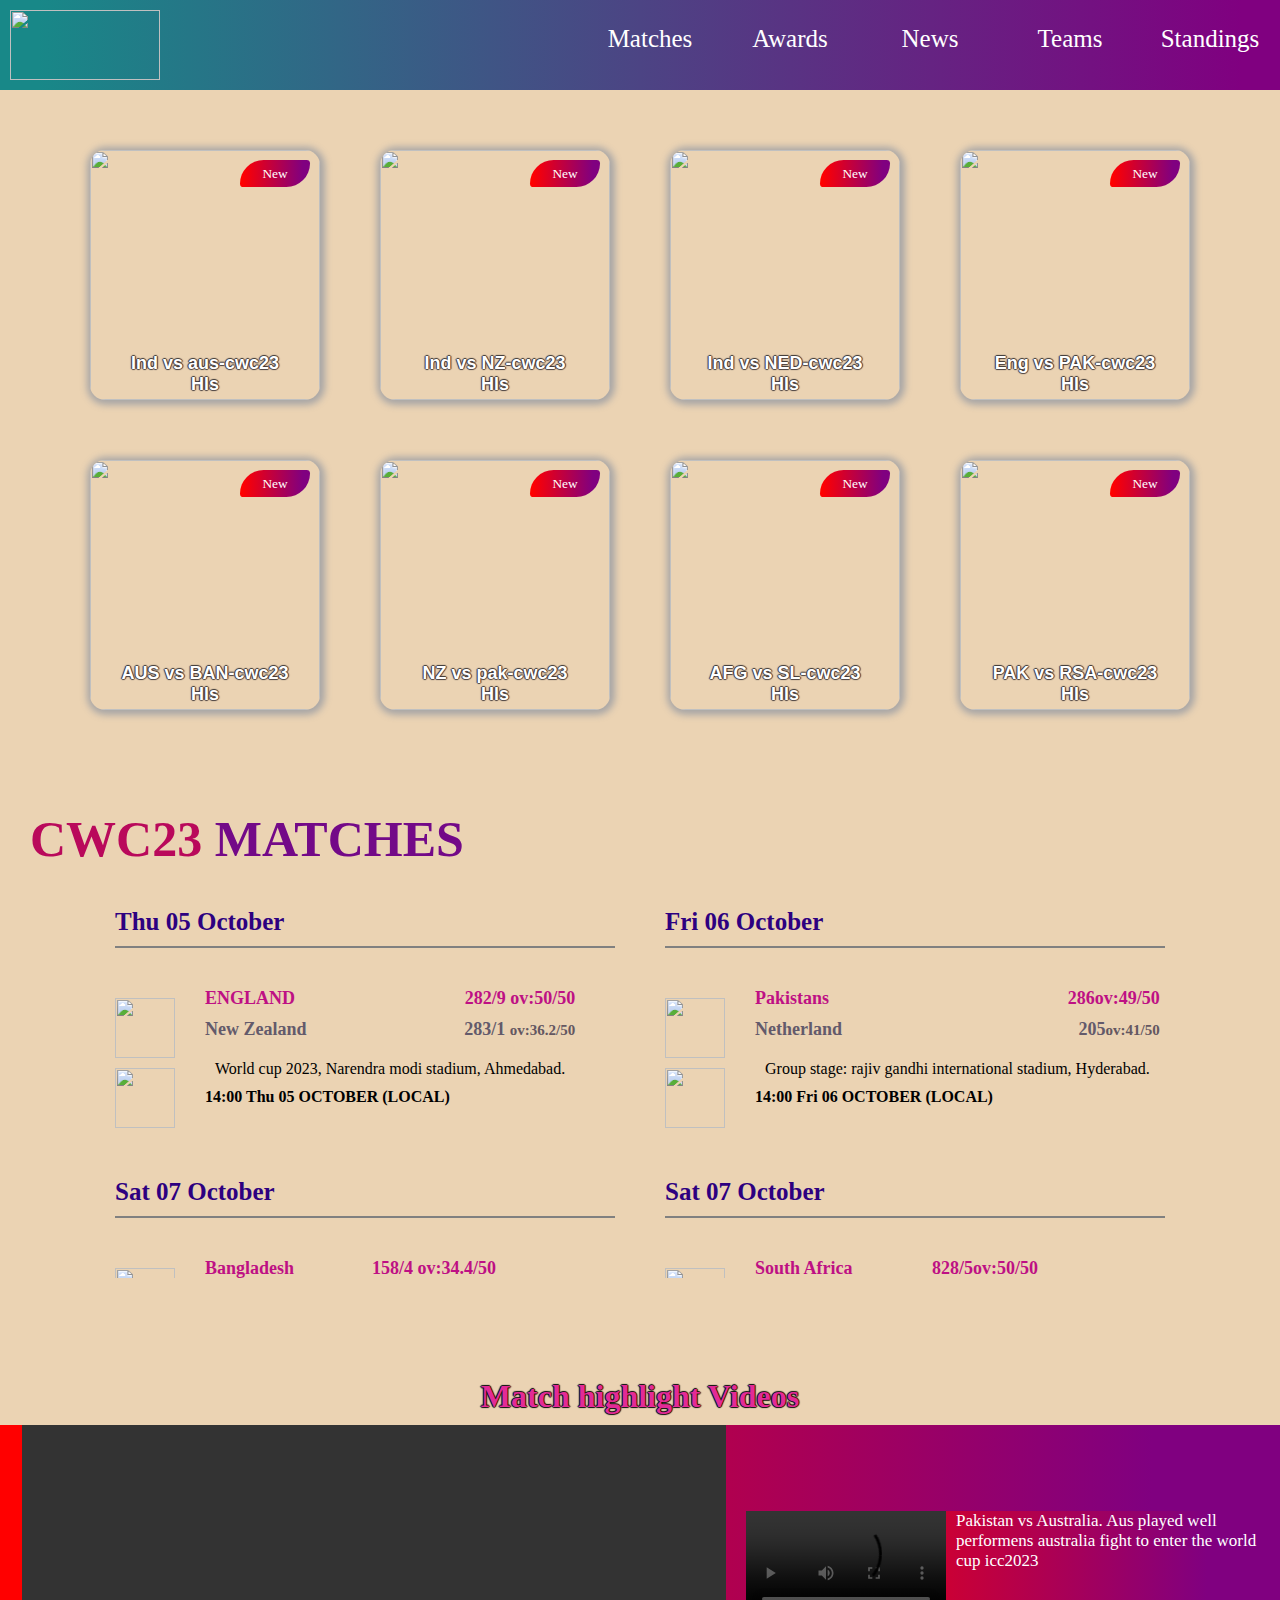
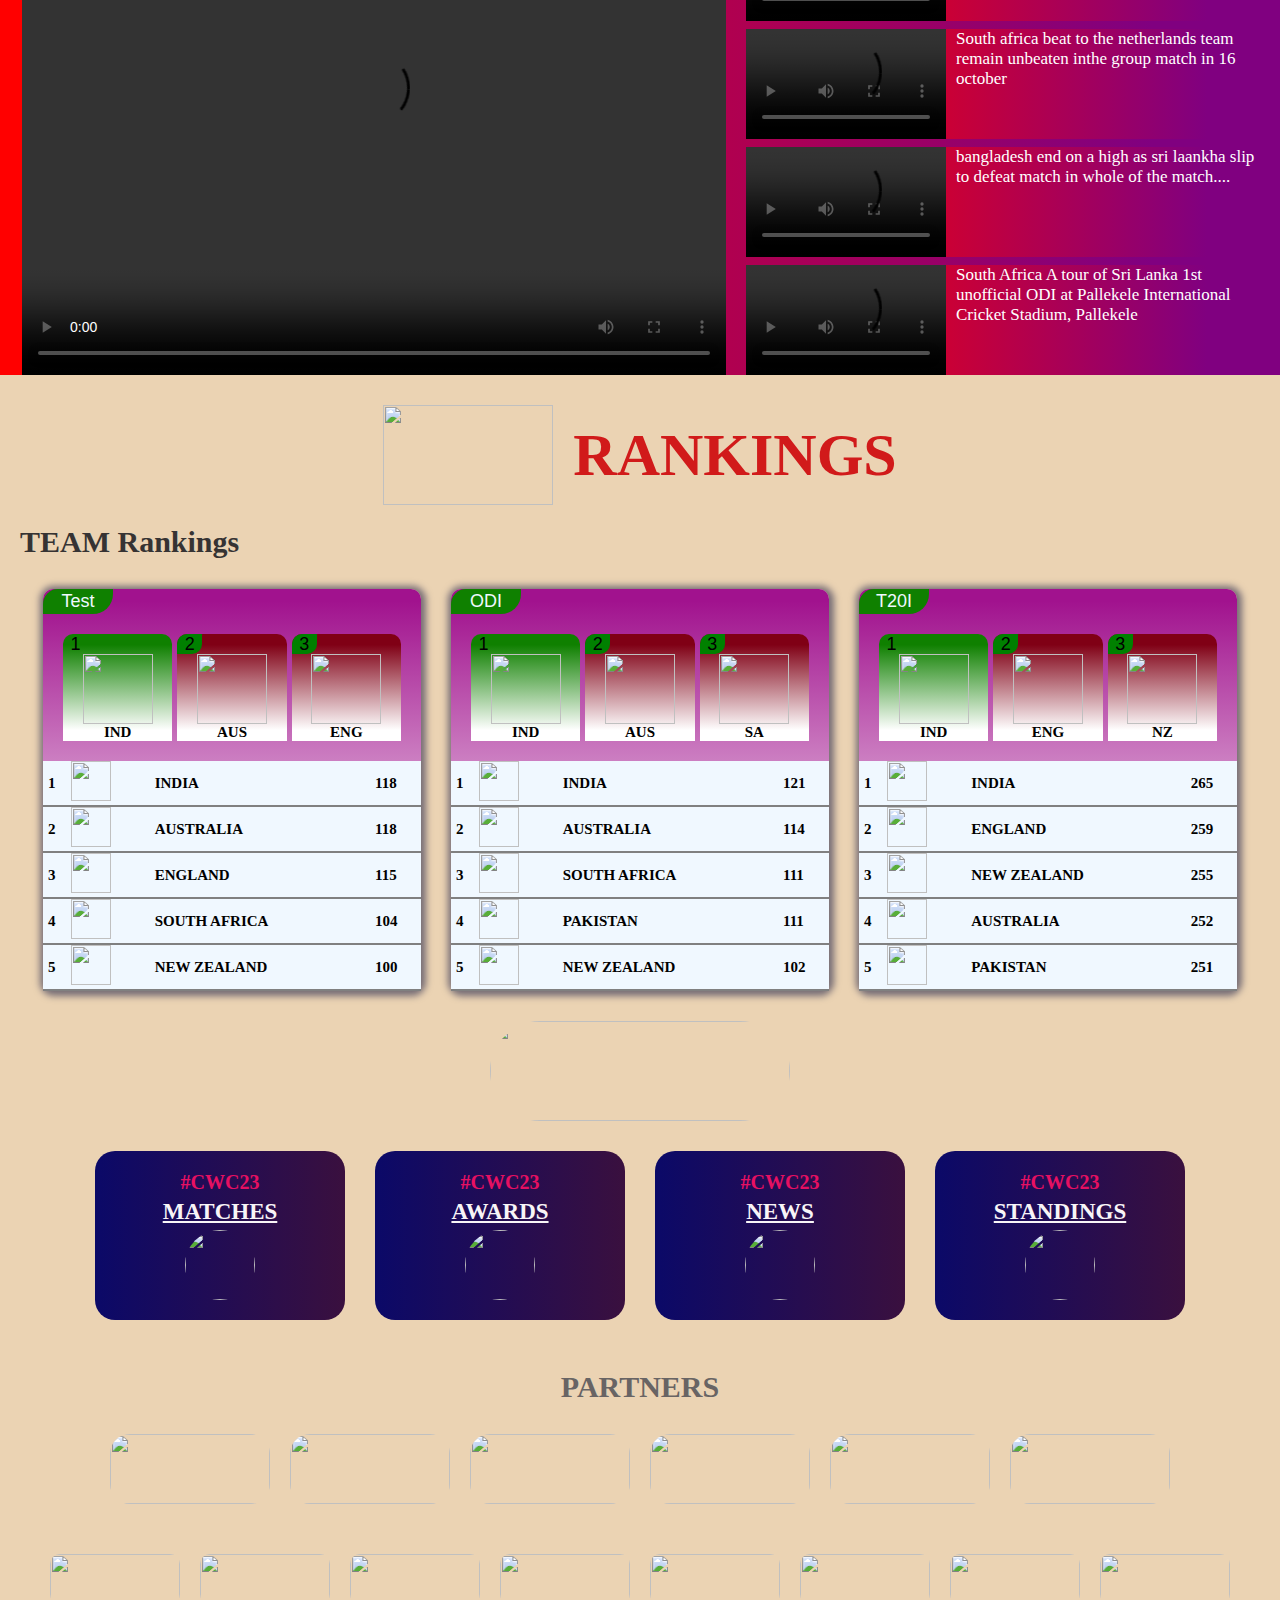
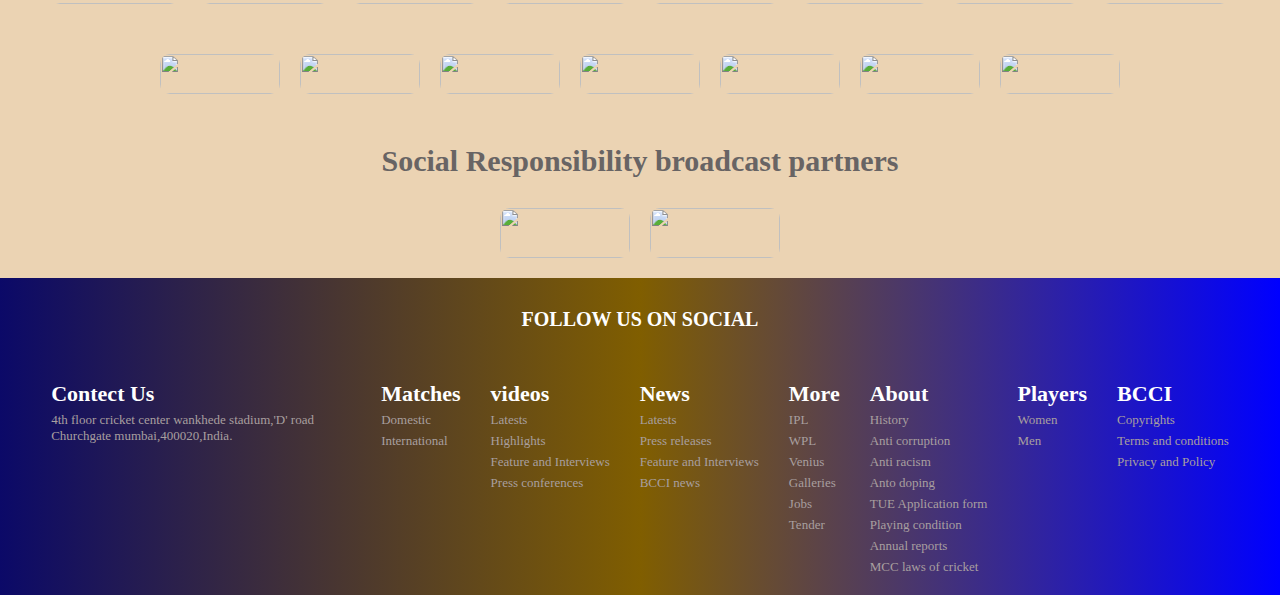
==== commit 22a843e3: "newupdate" ====
--- a/index.html
+++ b/index.html
@@ -108,7 +108,7 @@
 
                             <div class="location">
                                 <div>
-                                    <h3>Pakistan</h3>
+                                    <h3>Pakistans</h3>
                                     <h3>286<bold>ov:49/50</bold></h3>
                                 </div>
                                 <div>
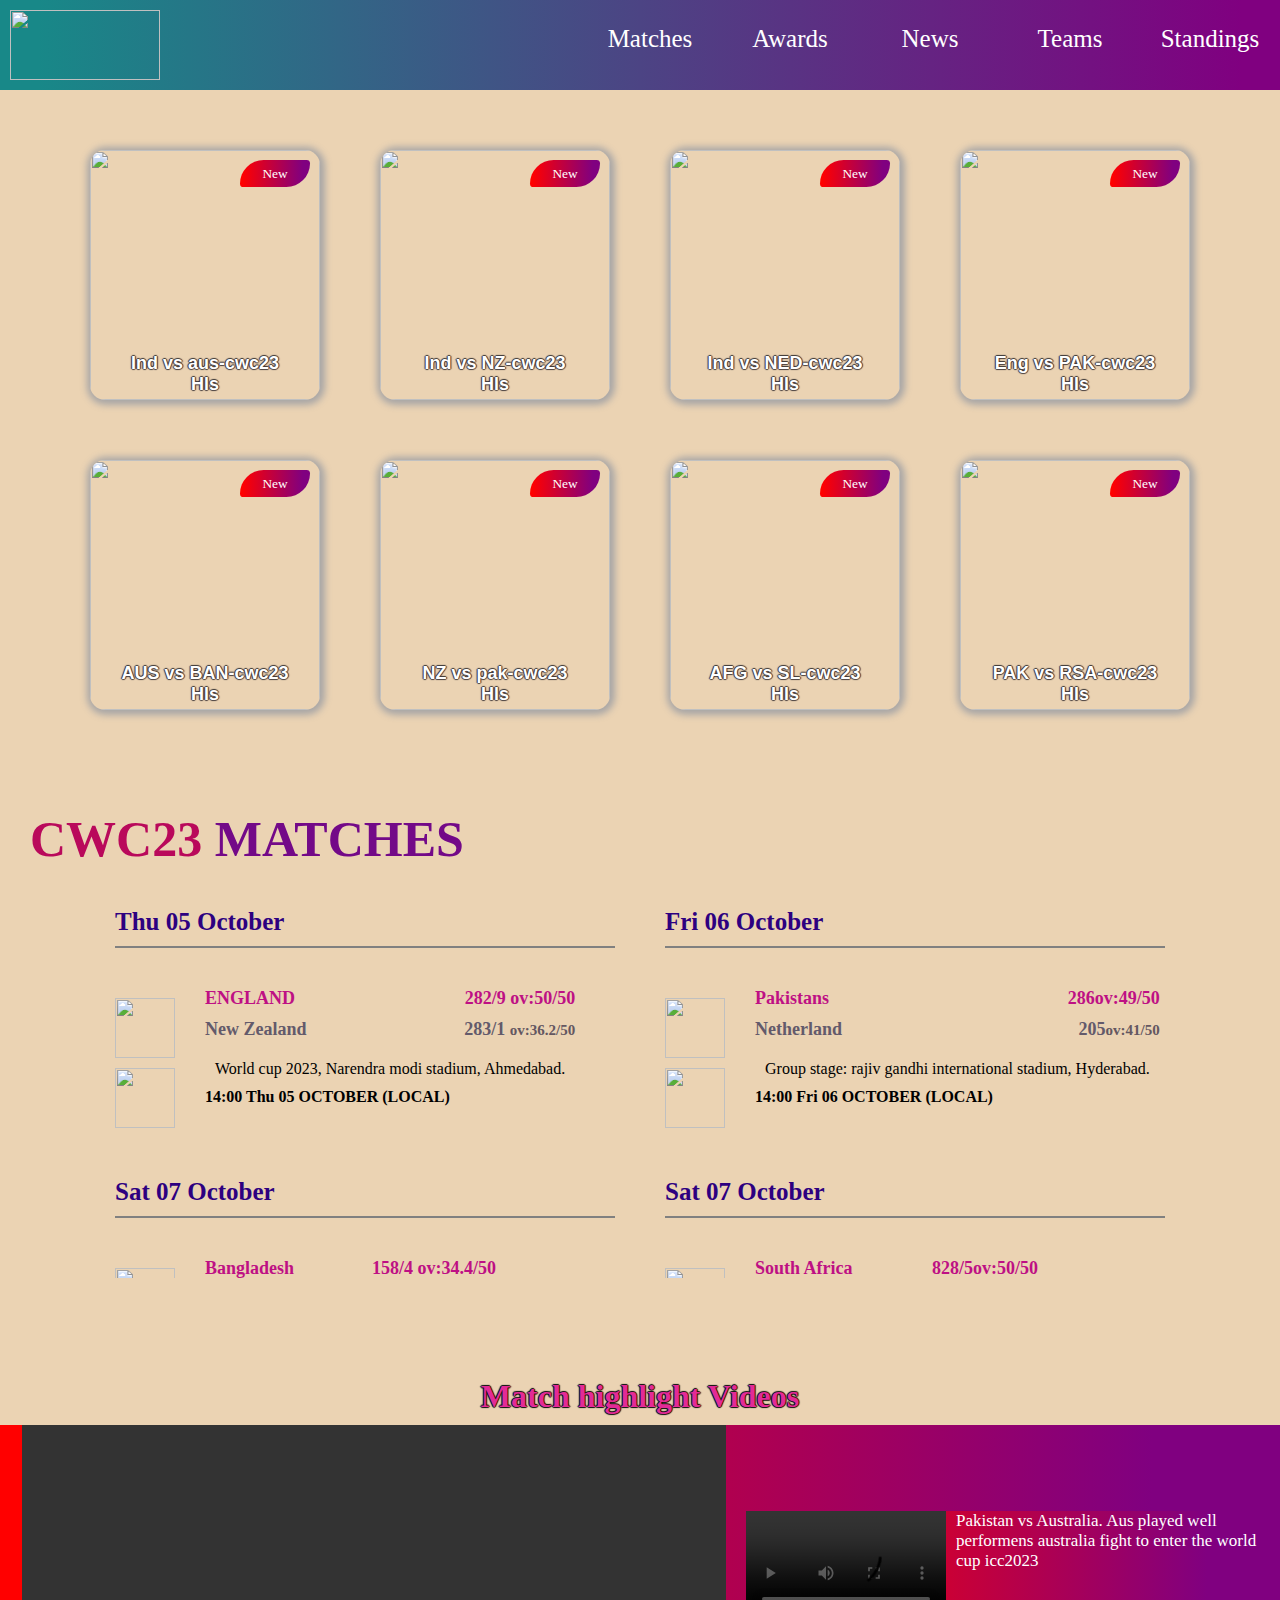
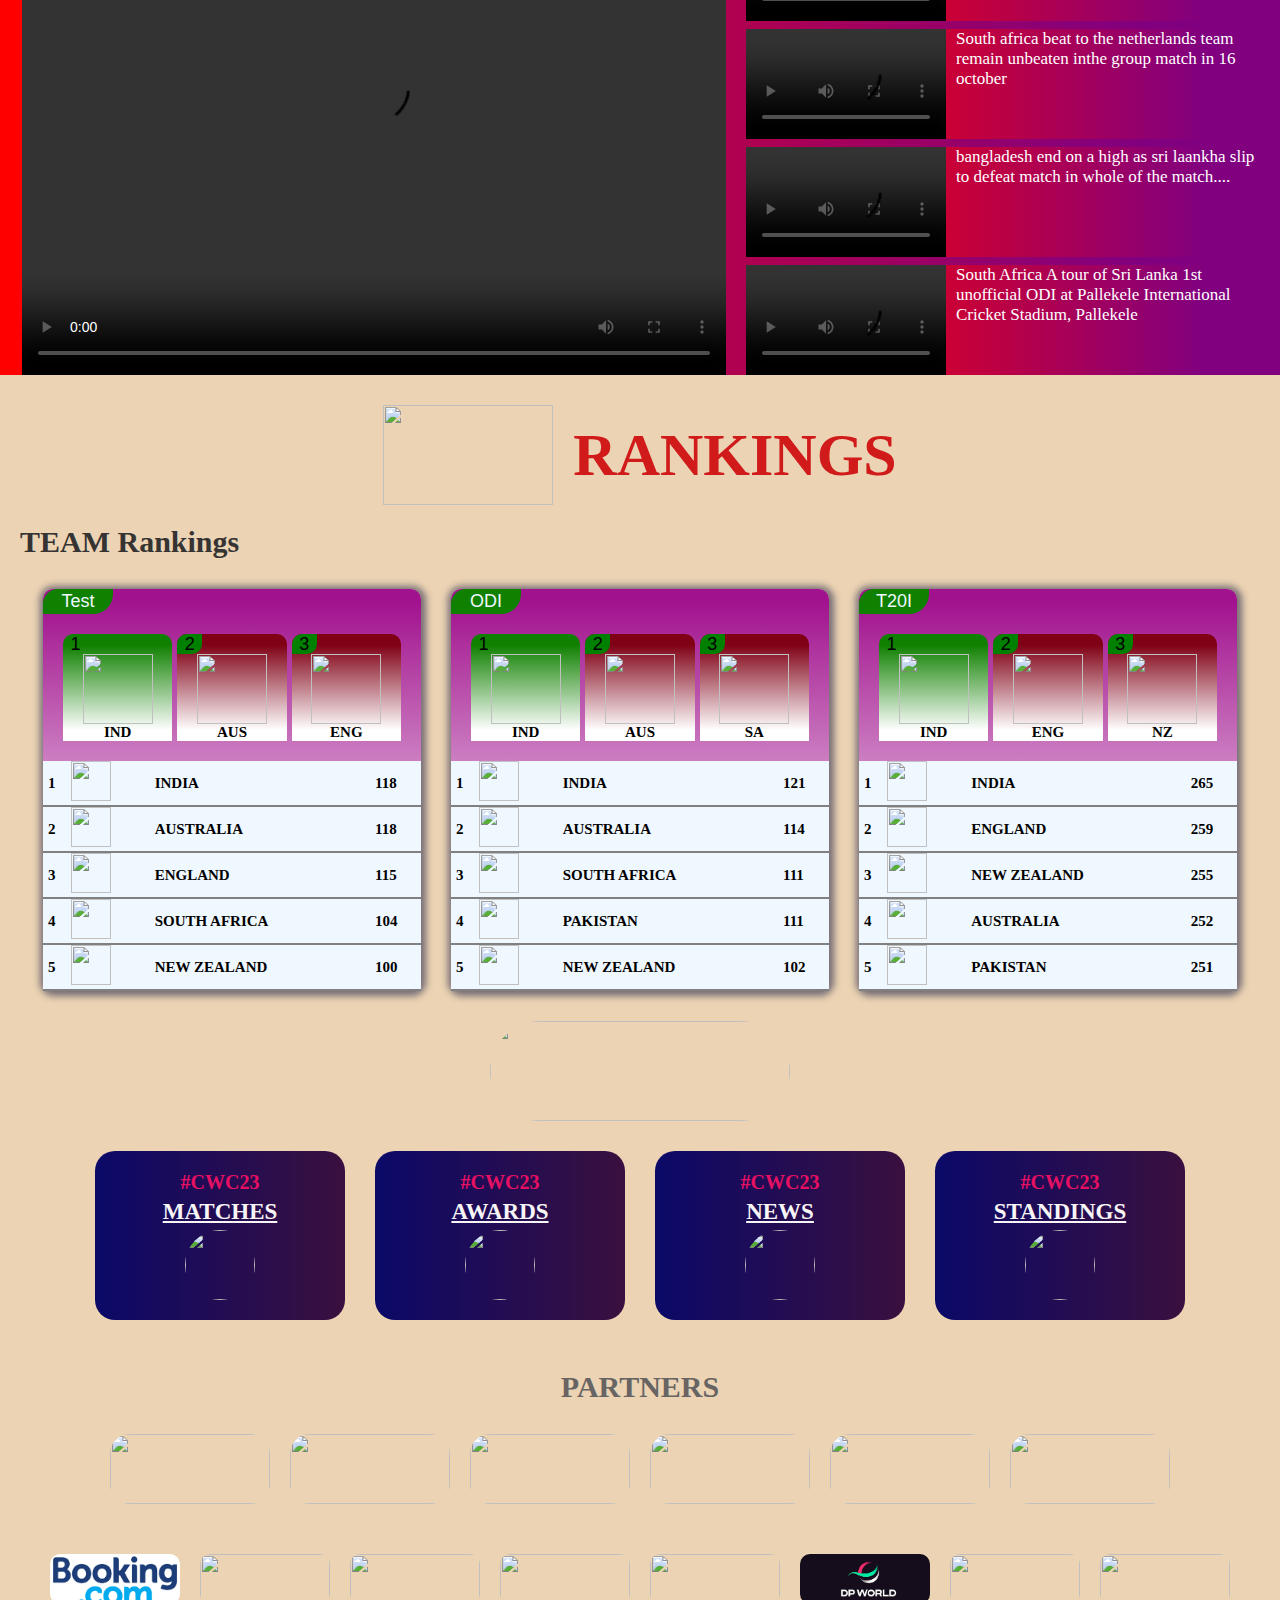
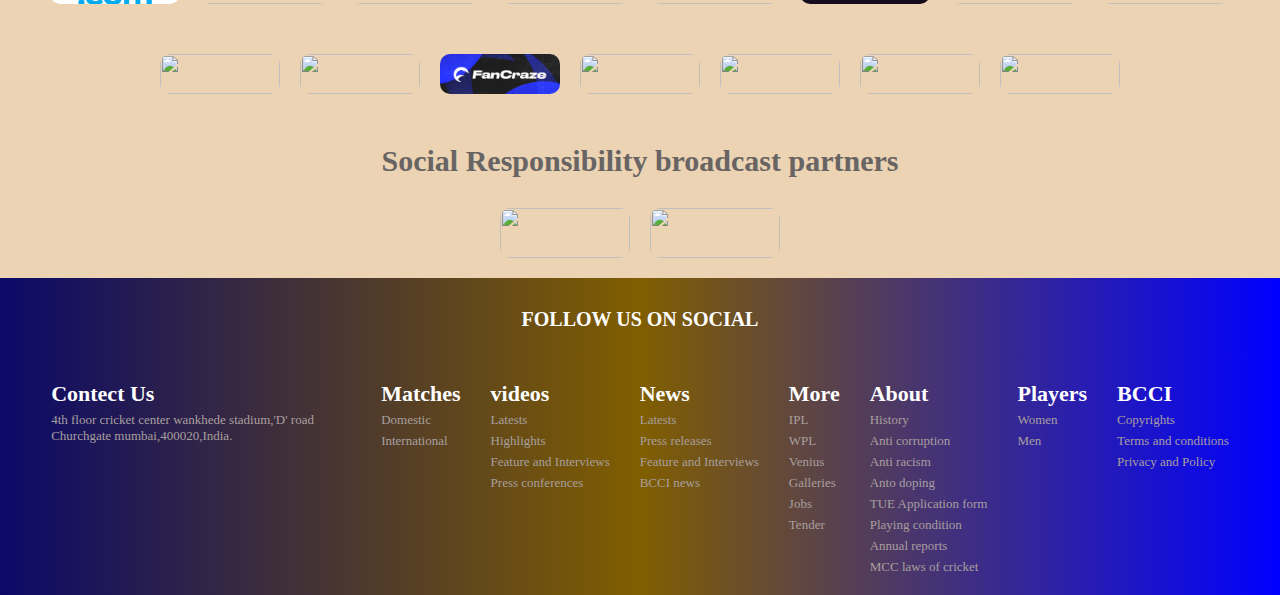
==== commit 725e7936: "update" ====
--- a/index.html
+++ b/index.html
@@ -1631,19 +1631,19 @@
                     <img src="https://seeklogo.com/images/E/emirates-logo-6AF1C51201-seeklogo.com.png"/>
                 </div>
                 <div class="partner-2">
-                    <img src="https://image.pitchbook.com/fwTdGu8jn8eIBJ4ONko2M2iAMDa1669104703479_200x200"/>
+                    <img src="./booking.png"/>
                     <img src="https://seeklogo.com/images/P/polycab-logo-8E285B0093-seeklogo.com.png"/>
                     <img src="https://static.tnn.in/thumb/msid-89498338,thumbsize-20680,width-1280,height-720,resizemode-75/89498338.jpg"/>
                     <img src="https://mir-s3-cdn-cf.behance.net/projects/404/eb3e85178616299.Y3JvcCwxNjQwLDEyODMsMjA5NSwxOTA.png"/>
                     <img src="https://w0.peakpx.com/wallpaper/817/465/HD-wallpaper-nissan-logo-logo-nissan.jpg"/>
-                    <img src="https://resources.pulse.icc-cricket.com/ICC/photo/2023/01/11/ce4f2f44-8663-493f-98f5-e9e228a8494b/Hackathon-logo.png"/>
+                    <img src="./dp world.png"/>
                     <img src="https://i.ytimg.com/vi/lH-FaHTgT-4/sddefault.jpg"/>
                     <img src="https://seeklogo.com/images/D/dp-world-tour-logo-6082281AED-seeklogo.com.png"/>
                 </div>
                 <div class="partner-3">
                     <img src="https://d2j6dbq0eux0bg.cloudfront.net/images/13551034/832055189.jpg"/>
                     <img src="https://finmint.com/wp-content/uploads/2018/06/Dream11_Logo_Horizontal_RedBG.png"/>
-                    <img src="https://resources.pulse.icc-cricket.com/photo-resources/2023/05/10/c8bb150b-85d3-45f5-a9f6-9b8b6b12bbe6/Jacobs-Creek.png?width=400&height=225"/>
+                    <img src="./fc-main.png"/>
                     <img src="https://pages.near.org/wp-content/uploads/2023/05/pipeflare-blog.png"/>
                     <img src="https://indiancompanies.in/wp-content/uploads/2022/08/Mphasis-Ltd-Profile-Bangalore-Pune.png"/>
                     <img src="https://uploads-sportbusiness.imgix.net/uploads/2022/05/Feature-98.jpg?auto=compress,format&crop=faces,entropy,edges&fit=crop&w=800&h=480"/>
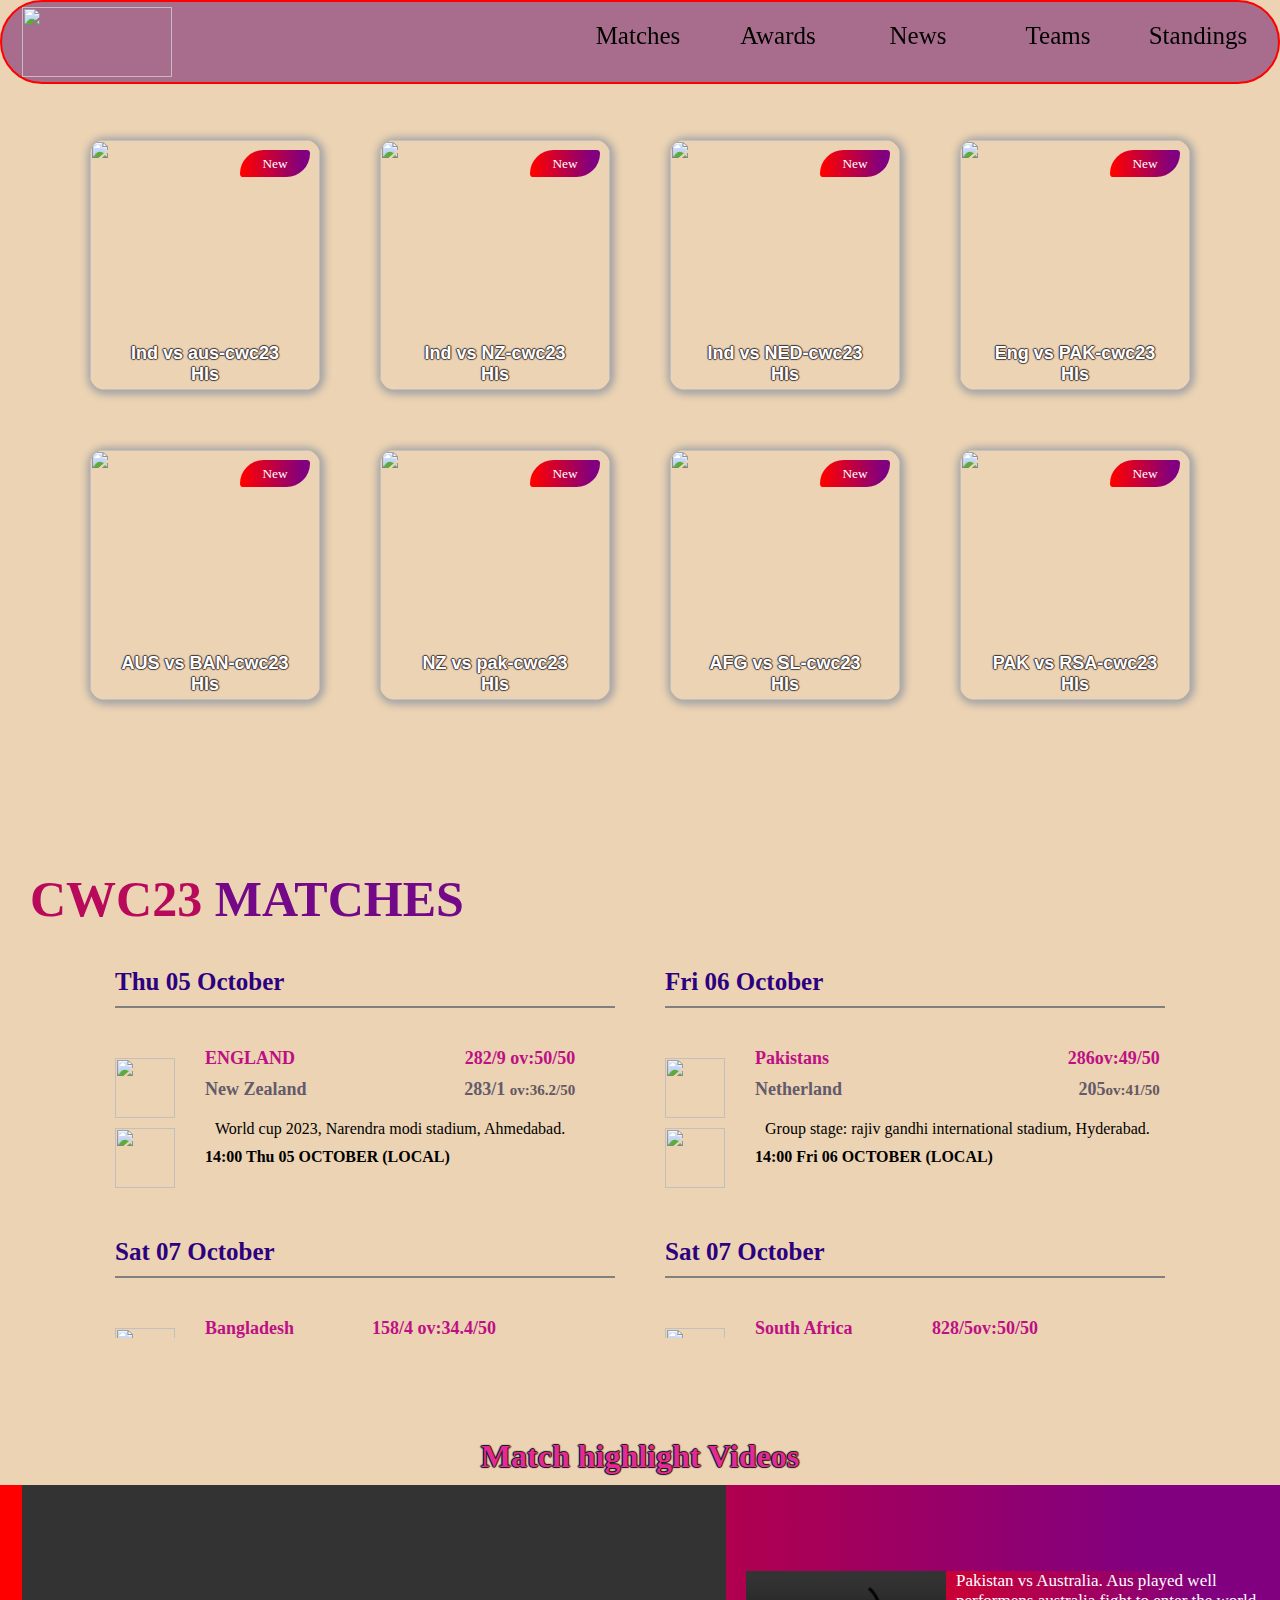
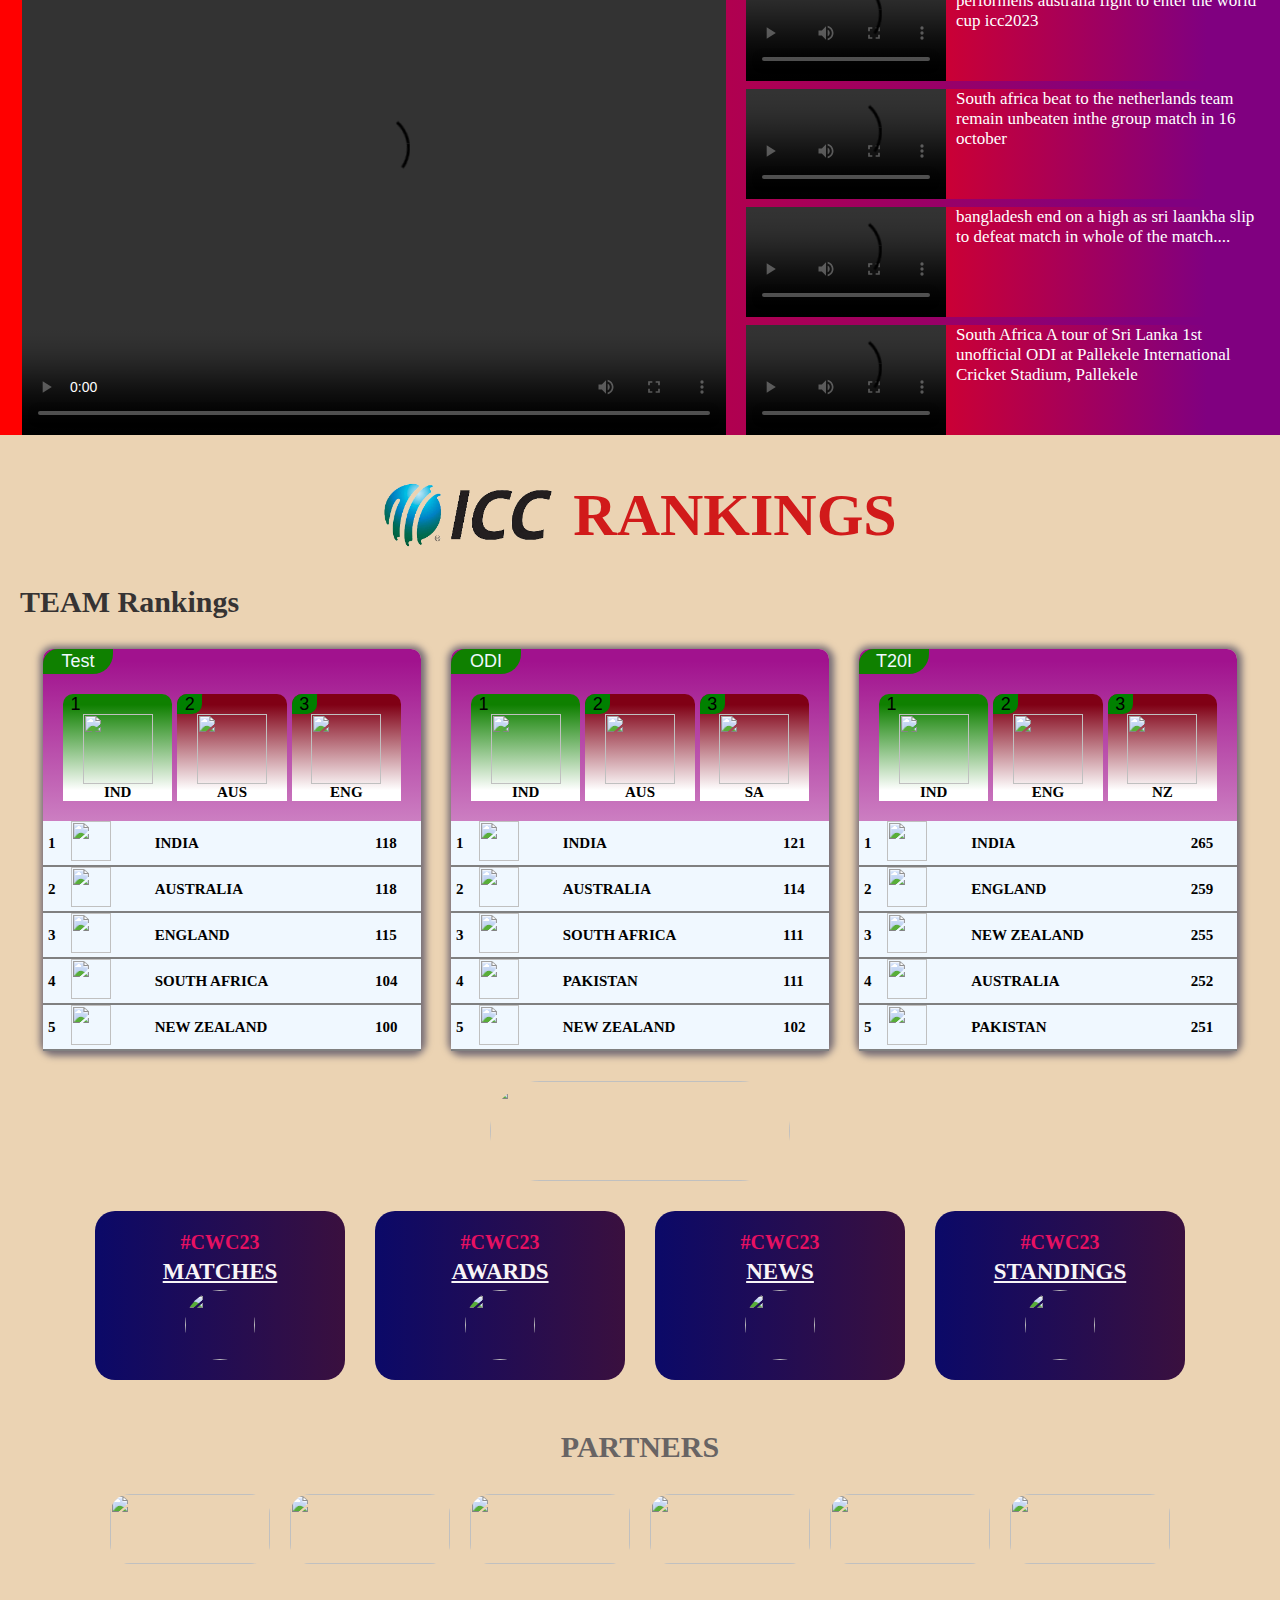
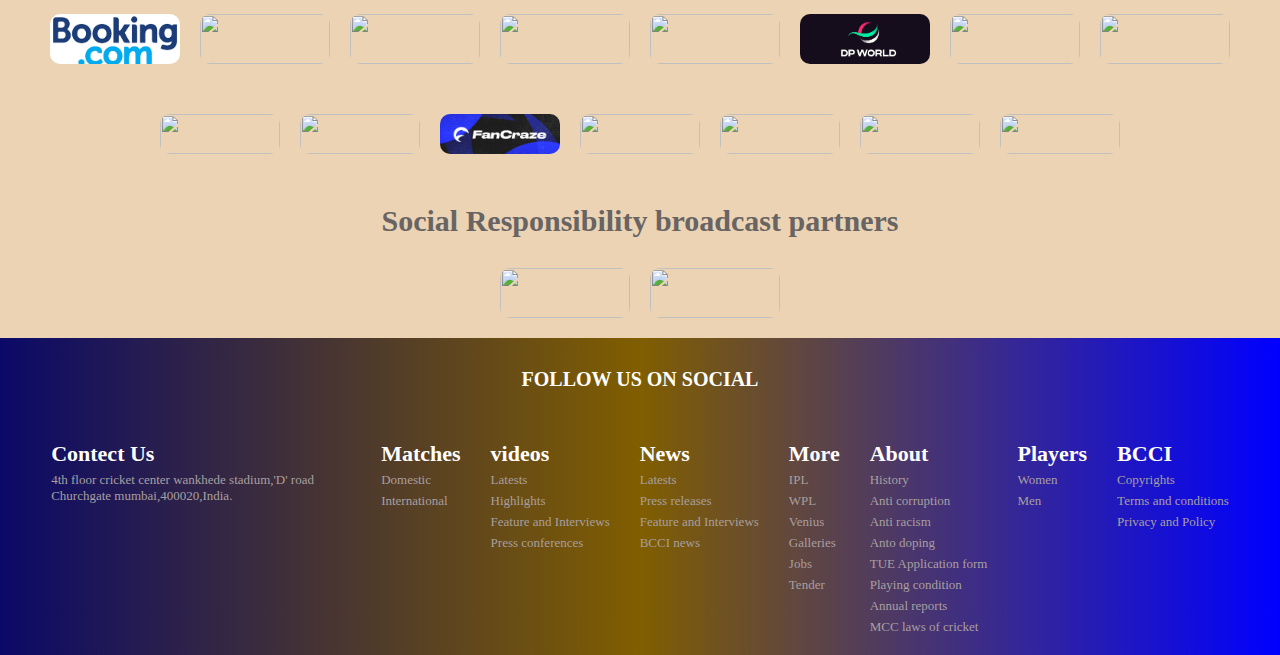
==== commit 208596e9: "initial update" ====
--- a/index.html
+++ b/index.html
@@ -1414,7 +1414,7 @@
             <!--team ranking div start-->
             <div class="team-ranking">
                 <div class="icc-rank">
-                <img src="https://assets.stickpng.com/images/62823e9932b32411608aa856.png"/>
+                <img src="./icc.png"/>
                 <h1>RANKINGS</h1>
             </div>
             <div class="rank">
--- a/index.css
+++ b/index.css
@@ -39,11 +39,13 @@
     display: flex;
     justify-content:space-between;
     align-items: center;
-    padding:10px;
-    background-image:linear-gradient(to right,rgb(24, 136, 136) 3%, purple 97%);
+    padding:5px 20px;
+    background-color:rgba(102, 7, 102,0.5);
     position:fixed;
     z-index:999;
-    top:0;
+    top:0px;
+    border-radius:50px;
+    border:2px solid red;
     width:100%;
 }
 input:checked~.menu-nav{
@@ -66,7 +68,7 @@
     display: none;
 }
 .menu-nav a{
-color:white;
+color:black;
 text-decoration: none;
 text-align: center;
 width:120px;
@@ -99,9 +101,9 @@
     display:flex;
     justify-content: center;
     align-items: center;
-    margin-top:80px;
+    /* margin-top:80px; */
     flex-wrap: wrap;
-    padding:70px 20px;
+    padding:140px 20px;
     gap:60px;
     background: url("https://www.poornima.edu.in/wp-content/uploads/2023/10/which-cricket-ground-is-biggest-in-the-world_9a68a68e1.jpg");
     background-repeat: no-repeat;
@@ -688,6 +690,7 @@
         width:100%;
         border:2px solid purple;
         margin-top:100px;
+        object-fit:cover;
        }
        .news-image img{
          width:100%;
